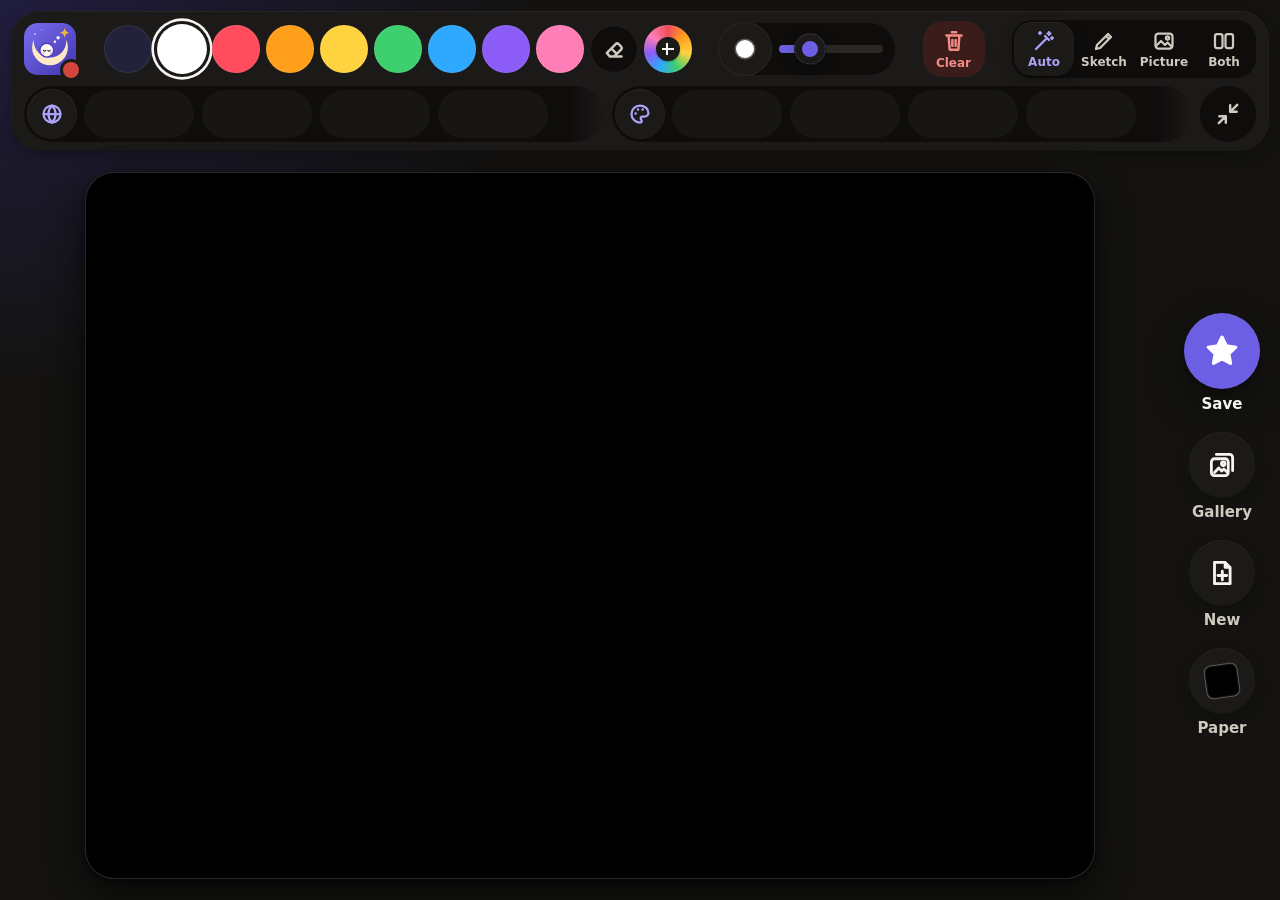
==== static/index.html @ 0daf6a3b "Kid page: tap the Dreamer icon for a PIN pad that opens the parent controls The icon in the toolbar " ====
<!doctype html>
<html lang="en" data-theme="dark">
<head>
  <meta charset="utf-8">
  <meta name="viewport" content="width=device-width, initial-scale=1, maximum-scale=1, user-scalable=no, viewport-fit=cover">
  <meta name="apple-mobile-web-app-capable" content="yes">
  <meta name="mobile-web-app-capable" content="yes">
  <meta name="apple-mobile-web-app-title" content="Dreamer">
  <meta name="apple-mobile-web-app-status-bar-style" content="black-translucent">
  <meta name="format-detection" content="telephone=no">
  <meta name="theme-color" content="#141311">
  <title>Dreamer</title>
  <link rel="icon" type="image/svg+xml" href="/static/favicon.svg">
  <!-- Home-screen icon when saved as a web app (Share > Add to Home Screen); made by
       tools/make_icons.py. iPad uses 152 / 167, iPhone 180. -->
  <link rel="apple-touch-icon" sizes="180x180" href="/static/icon-180.png">
  <link rel="apple-touch-icon" sizes="167x167" href="/static/icon-167.png">
  <link rel="apple-touch-icon" sizes="152x152" href="/static/icon-152.png">
  <link rel="manifest" href="/static/manifest.webmanifest">
  <link rel="stylesheet" href="/static/theme.css">
  <link rel="stylesheet" href="/static/style.css">
</head>
<body>
  <div class="app">
    <header class="toolbar" aria-label="Drawing tools">
      <div class="row tools">
        <button type="button" class="brand" id="parents" aria-label="Dreamer: parent controls" aria-haspopup="dialog">
          <img class="mark" src="/static/favicon.svg" alt="" width="52" height="52">
          <span class="conn" id="conn" data-state="off" role="status" aria-label="Not connected" title="Not connected"></span>
        </button>

        <div class="group swatches" id="swatches" role="radiogroup" aria-label="Colours"></div>

        <div class="group brush">
          <span class="brush-preview" id="brush-preview" aria-hidden="true"><span></span></span>
          <input type="range" id="brush-size" min="4" max="40" step="1" value="12" aria-label="Brush size">
        </div>

        <button type="button" class="tile clear" id="clear" aria-label="Clear the drawing">
          <svg viewBox="0 0 24 24" aria-hidden="true"><path d="M5 7h14M10 4h4M7 7l1 13h8l1-13M10.5 11v5.5M13.5 11v5.5"/></svg>
          <span>Clear</span>
        </button>

        <div class="group modes" id="modes" role="radiogroup" aria-label="What to show">
          <button type="button" class="mode" data-mode="auto" aria-label="Auto">
            <svg viewBox="0 0 24 24" aria-hidden="true"><path d="M4 20 15 9M13 7l4 4M17 3v3M15.5 4.5h3M20 8v2M19 9h2M8 3v2M7 4h2"/></svg>
            <span>Auto</span>
          </button>
          <button type="button" class="mode" data-mode="sketch" aria-label="Sketch">
            <svg viewBox="0 0 24 24" aria-hidden="true"><path d="M4 20l1-4L16 5l3 3L8 19zM14 7l3 3"/></svg>
            <span>Sketch</span>
          </button>
          <button type="button" class="mode" data-mode="picture" aria-label="Picture">
            <svg viewBox="0 0 24 24" aria-hidden="true"><rect x="3.5" y="4.5" width="17" height="15" rx="3"/><path d="M4 17l5-5 4 4 2.5-2.5L20 18"/><circle cx="15.5" cy="9" r="1.6"/></svg>
            <span>Picture</span>
          </button>
          <button type="button" class="mode" data-mode="split" aria-label="Side by side">
            <svg viewBox="0 0 24 24" aria-hidden="true"><rect x="3" y="5" width="7.5" height="14" rx="2"/><rect x="13.5" y="5" width="7.5" height="14" rx="2"/></svg>
            <span>Both</span>
          </button>
        </div>

        <!-- Only shown while the tools are tucked away: brings them all back. -->
        <button type="button" class="tool-toggle" id="expand" aria-label="Show all tools" aria-controls="picks" aria-expanded="false">
          <svg viewBox="0 0 24 24" aria-hidden="true"><path d="M14.5 3.5h6v6M9.5 20.5h-6v-6M20.5 3.5l-6.5 6.5M3.5 20.5l6.5-6.5"/></svg>
        </button>

      </div>

      <div class="row picks" id="picks">
        <div class="pick-row" id="topics" aria-label="Pick a world"></div>
        <div class="pick-row" id="styles" aria-label="Pick a style"></div>
        <!-- Tuck the tools away: only the colours and the brush size stay. -->
        <button type="button" class="tool-toggle" id="minimise" aria-label="Make the drawing bigger" aria-controls="picks" aria-expanded="true">
          <svg viewBox="0 0 24 24" aria-hidden="true"><path d="M4 14h6v6M20 10h-6V4M14 10l6.5-6.5M3.5 20.5L10 14"/></svg>
        </button>
      </div>
    </header>

    <div class="work">
      <main class="stage-wrap" id="stage-wrap">
        <div class="stage mode-auto" id="stage">
          <div class="pane pane-picture"><canvas id="picture" width="640" height="448" aria-label="Your dream picture"></canvas></div>
          <div class="pane pane-sketch"><canvas id="sketch" width="640" height="448" aria-label="Drawing area"></canvas></div>
        </div>
        <div class="hint" id="hint" role="status" aria-live="polite" hidden>
          <span class="hint-text" id="hint-text"></span>
          <button type="button" class="hint-btn" id="hint-btn" hidden></button>
        </div>
      </main>

      <nav class="side" aria-label="My pictures">
        <button type="button" class="side-btn save" id="save" aria-label="Save this picture">
          <span class="disc"><svg viewBox="0 0 24 24" aria-hidden="true"><path d="M12 3.2l2.7 5.5 6 .9-4.35 4.2 1.03 6L12 17l-5.38 2.8 1.03-6L3.3 9.6l6-.9z"/></svg></span>
          <span class="side-label" id="save-label">Save</span>
        </button>
        <button type="button" class="side-btn gallery-btn" id="open-gallery" aria-label="My pictures">
          <span class="disc"><svg viewBox="0 0 24 24" aria-hidden="true"><rect x="3.5" y="7" width="13.5" height="13.5" rx="2.5"/><path d="M7.5 3.5h10.5a2.5 2.5 0 0 1 2.5 2.5v10.5M6 18l3.4-3.6 2.4 2.4 1.7-1.7 2.5 2.6"/><circle cx="13" cy="11" r="1.4"/></svg></span>
          <span class="side-label">Gallery</span>
        </button>
        <button type="button" class="side-btn new" id="new-drawing" aria-label="Start a new drawing">
          <span class="disc"><svg viewBox="0 0 24 24" aria-hidden="true"><path d="M6 3.5h8.5l4 4v13H6zM14.5 3.5v4h4M12.25 10.5v7M8.75 14h7"/></svg></span>
          <span class="side-label">New</span>
        </button>
        <button type="button" class="side-btn paper" id="paper" aria-label="Change the paper colour" aria-haspopup="dialog">
          <span class="disc"><span class="paper-chip" id="paper-chip" aria-hidden="true"></span></span>
          <span class="side-label">Paper</span>
        </button>
      </nav>
    </div>

    <!-- Gallery: a full-screen grid of saved pictures, and a detail view. -->
    <section class="gallery" id="gallery" aria-label="My pictures" hidden>
      <header class="gallery-bar">
        <button type="button" class="btn ghost back" id="gallery-back" aria-label="Back to drawing">
          <svg viewBox="0 0 24 24" aria-hidden="true"><path d="M15 5l-7 7 7 7"/></svg>
          <span>Draw</span>
        </button>
        <h2>My pictures</h2>
        <span class="bar-spacer" aria-hidden="true"></span>
      </header>
      <div class="gallery-scroll" id="gallery-scroll">
        <div class="grid" id="gallery-grid"></div>
        <div class="gallery-empty" id="gallery-empty" hidden>
          <span class="empty-icon" aria-hidden="true"><svg viewBox="0 0 24 24"><rect x="3.5" y="4.5" width="17" height="15" rx="3"/><path d="M4 17l5-5 4 4 2.5-2.5L20 18"/><circle cx="15.5" cy="9" r="1.6"/></svg></span>
          <p>No saved pictures yet.</p>
          <p class="sub">Tap the star to keep a picture here.</p>
        </div>
        <div class="gallery-empty" id="gallery-error" role="status" hidden>
          <span class="empty-icon" aria-hidden="true"><svg viewBox="0 0 24 24"><path d="M3 3l18 18M8.5 16.2a5 5 0 0 1 7 0M5 12.6a10 10 0 0 1 4.2-2.4M19 12.6a10 10 0 0 0-3-2M2 9a15 15 0 0 1 4.3-2.8M22 9A15 15 0 0 0 11 5.1M12 19.5h.01"/></svg></span>
          <p>Can't reach your pictures right now.</p>
          <button type="button" class="btn big" id="gallery-retry">Try again</button>
        </div>
        <button type="button" class="btn more" id="gallery-more" hidden>More pictures</button>
      </div>
      <div class="detail" id="detail" hidden>
        <div class="detail-pics">
          <figure><img id="detail-picture" alt="The picture"><figcaption><svg viewBox="0 0 24 24" aria-hidden="true"><path d="M11 3.5l1.8 4.7 4.7 1.8-4.7 1.8L11 16.5l-1.8-4.7L4.5 10l4.7-1.8zM18 14.5l.9 2.1 2.1.9-2.1.9-.9 2.1-.9-2.1-2.1-.9 2.1-.9z"/></svg>Picture</figcaption></figure>
          <figure><img id="detail-sketch" alt="The drawing"><figcaption><svg viewBox="0 0 24 24" aria-hidden="true"><path d="M4 20l1-4L16 5l3 3L8 19zM14 7l3 3"/></svg>Drawing</figcaption></figure>
        </div>
        <div class="detail-actions">
          <button type="button" class="btn ghost" id="detail-back">
            <svg viewBox="0 0 24 24" aria-hidden="true"><path d="M15 5l-7 7 7 7"/></svg>
            <span>Back</span>
          </button>
          <button type="button" class="btn big" id="detail-continue">
            <svg viewBox="0 0 24 24" aria-hidden="true"><path d="M4 20l1-4L16 5l3 3L8 19zM14 7l3 3"/></svg>
            <span>Keep drawing</span>
          </button>
        </div>
      </div>
    </section>

    <div class="overlay" id="confirm" hidden>
      <div class="card" role="alertdialog" aria-labelledby="confirm-title" aria-describedby="confirm-sub">
        <span class="card-icon" aria-hidden="true"><svg viewBox="0 0 24 24"><circle cx="12" cy="12" r="8.5"/><path d="M9.7 9.6a2.4 2.4 0 0 1 4.6.9c0 1.6-2.3 2-2.3 3.5M12 16.9h.01"/></svg></span>
        <p id="confirm-title">Start a new drawing?</p>
        <p class="sub" id="confirm-sub">This drawing is not saved yet.</p>
        <div class="card-buttons">
          <button type="button" class="btn ghost" id="confirm-no">Keep this one</button>
          <button type="button" class="btn big" id="confirm-yes">Start new</button>
        </div>
      </div>
    </div>

    <!-- Paper colour: picked for a new drawing, or changed any time (strokes stay). -->
    <div class="overlay" id="bg-picker" hidden>
      <div class="card paper-card" role="dialog" aria-modal="true" aria-labelledby="bg-title">
        <button type="button" class="card-close" id="bg-close" aria-label="Close">
          <svg viewBox="0 0 24 24" aria-hidden="true"><path d="M6 6l12 12M18 6L6 18"/></svg>
        </button>
        <p id="bg-title">Pick your paper</p>
        <div class="paper-grid" id="bg-grid" role="radiogroup" aria-labelledby="bg-title"></div>
      </div>
    </div>

    <!-- Parent gate: tapping the Dreamer icon asks for the admin PIN, then opens /admin. -->
    <div class="overlay" id="gate" hidden>
      <div class="card gate-card" role="dialog" aria-modal="true" aria-labelledby="gate-title">
        <button type="button" class="card-close" id="gate-close" aria-label="Close">
          <svg viewBox="0 0 24 24" aria-hidden="true"><path d="M6 6l12 12M18 6L6 18"/></svg>
        </button>
        <span class="card-icon" aria-hidden="true"><svg viewBox="0 0 24 24"><rect x="5" y="10.5" width="14" height="10" rx="2.5"/><path d="M8.5 10.5V8a3.5 3.5 0 0 1 7 0v2.5M12 14.5v2"/></svg></span>
        <p id="gate-title">For grown-ups</p>
        <p class="sub">Enter the PIN to open the parent controls.</p>
        <div class="pin-dots" id="gate-dots" aria-live="polite" aria-label="0 digits entered"></div>
        <p class="pin-msg" id="gate-msg" role="alert"></p>
        <div class="pin-pad" id="gate-pad">
          <button type="button" data-k="1">1</button>
          <button type="button" data-k="2">2</button>
          <button type="button" data-k="3">3</button>
          <button type="button" data-k="4">4</button>
          <button type="button" data-k="5">5</button>
          <button type="button" data-k="6">6</button>
          <button type="button" data-k="7">7</button>
          <button type="button" data-k="8">8</button>
          <button type="button" data-k="9">9</button>
          <button type="button" data-k="back" class="key-soft" aria-label="Delete last digit">
            <svg viewBox="0 0 24 24" aria-hidden="true"><path d="M9 5h11v14H9l-6-7zM12.5 9.5l5 5M17.5 9.5l-5 5"/></svg>
          </button>
          <button type="button" data-k="0">0</button>
          <button type="button" data-k="ok" class="key-go" aria-label="Open parent controls">
            <svg viewBox="0 0 24 24" aria-hidden="true"><path d="M5 12.5l4.5 4.5L19 7.5"/></svg>
          </button>
        </div>
      </div>
    </div>

    <div class="overlay" id="replaced" hidden>
      <div class="card">
        <img src="/static/favicon.svg" alt="" width="88" height="88">
        <p>Someone else is drawing on another screen.</p>
        <button type="button" class="btn big" id="take-over">Draw here</button>
      </div>
    </div>
  </div>

  <script type="module" src="/static/app.js"></script>
</body>
</html>
---- static/theme.css ----
/* Dreamer design tokens, shared by the kid page (index.html) and the admin page
   (admin.html). Documented in docs/design-system.md.

   Three layers:
     1. Primitives  - raw colour ramps. ONLY this file may use hex values.
     2. Semantic    - what a colour is for (--surface, --text, --accent, ...).
                      Pages use these and nothing else. Dark mode swaps this layer.
     3. Scales      - type, spacing, radii, elevation, motion, focus, touch.

   Theme switching: light by default; dark follows prefers-color-scheme unless the page
   pins a theme with <html data-theme="light|dark">. The kid page pins light (the drawing
   paper is white); the admin page follows the phone. */

:root {
  /* ---------- 1. Primitives ---------------------------------------------------- */

  /* Sand: warm neutrals, a little paper-like. */
  --sand-0: #ffffff;
  --sand-25: #fcfbf9;
  --sand-50: #f7f5f2;
  --sand-100: #f0ede8;
  --sand-150: #e9e5df;
  --sand-200: #e2ddd5;
  --sand-300: #cfc9bf;
  --sand-400: #9a9388;
  --sand-500: #736c63;
  --sand-600: #5e5850;
  --sand-700: #46413b;
  --sand-750: #36322e;
  --sand-800: #2a2724;
  --sand-850: #221f1d;
  --sand-900: #1c1a18;
  --sand-950: #141311;
  --sand-1000: #0e0d0c;

  /* Iris: the one accent. A dusky blue-violet, "dreamy" without being candy. */
  --iris-50: #f3f2fe;
  --iris-100: #e8e6fd;
  --iris-200: #d4d0fb;
  --iris-300: #aba3f7;
  --iris-400: #9389f2;
  --iris-500: #6c5fe4;
  --iris-600: #5848d6;
  --iris-700: #4b3bc6;
  --iris-800: #4134ae;
  --iris-900: #2a2550;
  --iris-950: #211d3f;

  /* Moon: the warm cream of the logo's crescent. */
  --moon-100: #fff8ee;
  --moon-300: #fde9c4;

  /* Status ramps. */
  --green-100: #e2f3ea;
  --green-500: #4cbf86;
  --green-600: #1e8556;
  --green-900: #15302a;
  --amber-100: #fcf0d9;
  --amber-400: #f5b53d;
  --amber-500: #edb04a;
  --amber-600: #c27a00;
  --amber-800: #8f5a00;
  --amber-900: #33281a;
  --red-100: #fbe9e7;
  --red-300: #f28b84;
  --red-500: #d2463e;
  --red-600: #cc3a31;
  --red-700: #b3302a;
  --red-900: #3a1d1b;

  /* ---------- 2. Semantic: light (default) -------------------------------------- */

  --bg: var(--sand-50);                 /* page background */
  --surface: var(--sand-0);             /* cards, toolbars, inputs */
  --surface-raised: var(--sand-0);      /* things that float: dialogs, sheets, popovers */
  --surface-sunken: var(--sand-100);    /* wells: tracks, segmented controls, stat tiles */
  --surface-hover: var(--sand-25);
  --surface-pressed: var(--sand-150);
  --surface-inverse: var(--sand-900);   /* toasts / hints */
  --glass: rgb(255 255 255 / 0.84);     /* translucent bars and labels over pictures */
  --scrim: rgb(28 26 24 / 0.38);        /* behind dialogs and sheets */
  --canvas: var(--sand-0);              /* drawing paper and picture frames: always white */

  --text: var(--sand-900);
  --text-muted: var(--sand-600);        /* secondary copy, labels (>= 4.5:1 on --bg) */
  --text-subtle: var(--sand-500);       /* hints and placeholders (>= 4.5:1 on --surface) */
  --text-inverse: var(--sand-50);
  --text-on-accent: var(--sand-0);
  --text-on-danger: var(--sand-0);

  --border: var(--sand-200);            /* dividers, card edges */
  --border-strong: var(--sand-400);     /* input and control outlines (>= 3:1) */

  --accent: var(--iris-600);            /* primary buttons, selection */
  --accent-hover: var(--iris-700);
  --accent-pressed: var(--iris-800);
  --accent-text: var(--iris-700);       /* accent-coloured text and icons on surfaces */
  --accent-soft: var(--iris-50);        /* selected backgrounds, tinted wells */
  --accent-soft-strong: var(--iris-100);
  --focus-color: var(--iris-500);

  --success: var(--green-600);
  --success-soft: var(--green-100);
  --warning: var(--amber-600);
  --warning-text: var(--amber-800);
  --warning-soft: var(--amber-100);
  --danger: var(--red-600);
  --danger-hover: var(--red-700);
  --danger-text: var(--red-700);
  --danger-soft: var(--red-100);
  --celebrate: var(--amber-400);        /* the saved star, sparkles */

  /* Brand (logo colours, for brand moments only). */
  --brand-night: linear-gradient(150deg, var(--iris-500) 0%, var(--iris-800) 100%);
  --brand-moon: var(--moon-300);

  /* Elevation: soft, layered, never an offset "sticker" shadow. */
  --shadow-color: 28 26 24;
  --shadow-1: 0 1px 2px rgb(var(--shadow-color) / 0.06), 0 1px 1px rgb(var(--shadow-color) / 0.04);
  --shadow-2: 0 1px 2px rgb(var(--shadow-color) / 0.05), 0 4px 14px rgb(var(--shadow-color) / 0.07);
  --shadow-3: 0 2px 6px rgb(var(--shadow-color) / 0.06), 0 14px 36px rgb(var(--shadow-color) / 0.12);
  --shadow-4: 0 4px 12px rgb(var(--shadow-color) / 0.08), 0 28px 72px rgb(var(--shadow-color) / 0.20);
  --inner-edge: inset 0 0 0 1px rgb(var(--shadow-color) / 0.10); /* hairline on colour fills */

  /* Fixed content colours (not themed): the rainbow on the "more colours" swatch. */
  --spectrum: conic-gradient(#ef4d5a, #ff9f1c, #ffd23f, #3ecf6e, #2fa8ff, #8b5cf6, #ff7eb6, #ef4d5a);

  /* ---------- 3. Scales --------------------------------------------------------- */

  /* Type: system faces only (offline LAN app, no downloads). */
  --font-sans: system-ui, -apple-system, BlinkMacSystemFont, "SF Pro Text", "SF Pro",
    "Segoe UI Variable Text", "Segoe UI Variable", "Segoe UI", Inter, Roboto,
    "Helvetica Neue", Arial, sans-serif;
  /* Kid page labels: SF Pro Rounded on iPad, otherwise the plain sans. */
  --font-rounded: ui-rounded, "SF Pro Rounded", var(--font-sans);
  --font-mono: ui-monospace, "SF Mono", "Cascadia Mono", Consolas, monospace;

  --text-xs: 12px;     /* captions, badges */
  --text-sm: 13px;     /* helper text, meta */
  --text-md: 15px;     /* secondary body */
  --text-base: 17px;   /* body, buttons, inputs (>= 16px: no iOS focus zoom) */
  --text-lg: 20px;     /* card titles, kid labels */
  --text-xl: 24px;     /* page titles */
  --text-2xl: 30px;    /* hero / PIN digits */

  --leading-tight: 1.2;
  --leading-normal: 1.45;

  --weight-regular: 400;
  --weight-medium: 500;
  --weight-semibold: 600;
  --weight-bold: 700;

  --tracking-tight: -0.01em;
  --tracking-wide: 0.04em;

  /* Spacing: 4px grid. */
  --space-1: 4px;
  --space-2: 8px;
  --space-3: 12px;
  --space-4: 16px;
  --space-5: 20px;
  --space-6: 24px;
  --space-8: 32px;
  --space-10: 40px;
  --space-12: 48px;

  /* Radii. */
  --radius-xs: 6px;
  --radius-sm: 10px;
  --radius-md: 14px;
  --radius-lg: 20px;
  --radius-xl: 28px;
  --radius-pill: 999px;

  /* Motion. */
  --dur-instant: 80ms;
  --dur-fast: 140ms;
  --dur-base: 200ms;
  --dur-slow: 320ms;
  --ease-out: cubic-bezier(0.2, 0.8, 0.2, 1);
  --ease-in-out: cubic-bezier(0.4, 0, 0.2, 1);
  --ease-spring: cubic-bezier(0.34, 1.56, 0.64, 1);   /* playful overshoot, kid page */
  --press-scale: 0.96;

  /* Focus ring: a surface-coloured gap, then the accent ring. Works on any fill. */
  --focus-ring: 0 0 0 2px var(--surface), 0 0 0 4px var(--focus-color);

  /* Icons: 24px viewBox, round caps and joins. */
  --icon-stroke: 2;
  --icon-stroke-bold: 2.25;

  /* Touch targets. */
  --touch-min: 44px;     /* admin page (phone, grown-up fingers) */
  --touch-kid: 48px;     /* any control on the kid page */
  --touch-kid-lg: 56px;  /* main kid tools */

  color-scheme: light;
}

/* ---------- 2b. Semantic: dark --------------------------------------------------
   Keep the two blocks below identical: one follows the OS, one is the explicit pin. */

@media (prefers-color-scheme: dark) {
  :root:not([data-theme="light"]) {
    --bg: var(--sand-950);
    --surface: var(--sand-900);
    --surface-raised: var(--sand-850);
    --surface-sunken: var(--sand-1000);
    --surface-hover: var(--sand-850);
    --surface-pressed: var(--sand-800);
    --surface-inverse: var(--sand-50);
    --glass: rgb(28 26 24 / 0.80);
    --scrim: rgb(0 0 0 / 0.58);

    --text: var(--sand-50);
    --text-muted: var(--sand-300);
    --text-subtle: var(--sand-400);
    --text-inverse: var(--sand-900);

    --border: var(--sand-800);
    --border-strong: var(--sand-600);

    --accent: var(--iris-500);
    --accent-hover: var(--iris-600);
    --accent-pressed: var(--iris-700);
    --accent-text: var(--iris-300);
    --accent-soft: var(--iris-950);
    --accent-soft-strong: var(--iris-900);
    --focus-color: var(--iris-400);

    --success: var(--green-500);
    --success-soft: var(--green-900);
    --warning: var(--amber-500);
    --warning-text: var(--amber-500);
    --warning-soft: var(--amber-900);
    --danger: var(--red-500);
    --danger-hover: var(--red-600);
    --danger-text: var(--red-300);
    --danger-soft: var(--red-900);

    --shadow-color: 0 0 0;
    --shadow-1: 0 1px 2px rgb(0 0 0 / 0.30);
    --shadow-2: 0 1px 2px rgb(0 0 0 / 0.30), 0 6px 16px rgb(0 0 0 / 0.28);
    --shadow-3: 0 2px 6px rgb(0 0 0 / 0.32), 0 16px 40px rgb(0 0 0 / 0.40);
    --shadow-4: 0 4px 12px rgb(0 0 0 / 0.36), 0 28px 72px rgb(0 0 0 / 0.55);
    --inner-edge: inset 0 0 0 1px rgb(255 255 255 / 0.08);

    color-scheme: dark;
  }
}

:root[data-theme="dark"] {
  --bg: var(--sand-950);
  --surface: var(--sand-900);
  --surface-raised: var(--sand-850);
  --surface-sunken: var(--sand-1000);
  --surface-hover: var(--sand-850);
  --surface-pressed: var(--sand-800);
  --surface-inverse: var(--sand-50);
  --glass: rgb(28 26 24 / 0.80);
  --scrim: rgb(0 0 0 / 0.58);

  --text: var(--sand-50);
  --text-muted: var(--sand-300);
  --text-subtle: var(--sand-400);
  --text-inverse: var(--sand-900);

  --border: var(--sand-800);
  --border-strong: var(--sand-600);

  --accent: var(--iris-500);
  --accent-hover: var(--iris-600);
  --accent-pressed: var(--iris-700);
  --accent-text: var(--iris-300);
  --accent-soft: var(--iris-950);
  --accent-soft-strong: var(--iris-900);
  --focus-color: var(--iris-400);

  --success: var(--green-500);
  --success-soft: var(--green-900);
  --warning: var(--amber-500);
  --warning-text: var(--amber-500);
  --warning-soft: var(--amber-900);
  --danger: var(--red-500);
  --danger-hover: var(--red-600);
  --danger-text: var(--red-300);
  --danger-soft: var(--red-900);

  --shadow-color: 0 0 0;
  --shadow-1: 0 1px 2px rgb(0 0 0 / 0.30);
  --shadow-2: 0 1px 2px rgb(0 0 0 / 0.30), 0 6px 16px rgb(0 0 0 / 0.28);
  --shadow-3: 0 2px 6px rgb(0 0 0 / 0.32), 0 16px 40px rgb(0 0 0 / 0.40);
  --shadow-4: 0 4px 12px rgb(0 0 0 / 0.36), 0 28px 72px rgb(0 0 0 / 0.55);
  --inner-edge: inset 0 0 0 1px rgb(255 255 255 / 0.08);

  color-scheme: dark;
}

/* Reduced motion: collapse durations (pages also switch animations off). */
@media (prefers-reduced-motion: reduce) {
  :root {
    --dur-instant: 1ms;
    --dur-fast: 1ms;
    --dur-base: 1ms;
    --dur-slow: 1ms;
    --press-scale: 1;
  }
}
---- static/style.css ----
/* Dreamer kid page. Every colour, size and curve comes from theme.css tokens
   (see docs/design-system.md). No raw colours here. */

*, *::before, *::after { box-sizing: border-box; }

html, body {
  margin: 0;
  height: 100%;
  overflow: hidden;
  overscroll-behavior: none;
}

body {
  font-family: var(--font-rounded);
  font-weight: var(--weight-medium);
  color: var(--text);
  background:
    radial-gradient(70vmax 50vmax at 0% 0%, var(--accent-soft) 0%, transparent 60%),
    var(--bg);
  -webkit-user-select: none;
  user-select: none;
  -webkit-touch-callout: none;
  -webkit-tap-highlight-color: transparent;
  -webkit-text-size-adjust: 100%;
  -webkit-font-smoothing: antialiased;
  touch-action: manipulation; /* no double-tap zoom */
}

button, input, label { font: inherit; color: inherit; touch-action: manipulation; }
button { cursor: pointer; }
button:focus-visible, input:focus-visible, label:focus-within { outline: none; box-shadow: var(--focus-ring); }

svg { display: block; }

/* One icon style everywhere: 24px viewBox, round line art. */
.btn svg, .tile svg, .mode svg, .side-btn svg, .row-icon svg, .swatch.eraser svg,
.empty-icon svg, .card-icon svg, .detail-pics figcaption svg, .tool-toggle svg, .card-close svg {
  fill: none;
  stroke: currentColor;
  stroke-width: var(--icon-stroke-bold);
  stroke-linecap: round;
  stroke-linejoin: round;
}

.app {
  position: fixed;
  inset: 0;
  display: flex;
  flex-direction: column;
  padding: env(safe-area-inset-top) env(safe-area-inset-right) env(safe-area-inset-bottom) env(safe-area-inset-left);
}

/* ---------- Toolbar ---------- */

.toolbar {
  flex: none;
  margin: var(--space-3) var(--space-3) 0;
  padding: var(--space-2) var(--space-3);
  background: var(--surface);
  border-radius: var(--radius-xl);
  box-shadow: var(--shadow-2), 0 0 0 1px var(--border);
  display: flex;
  flex-direction: column;
  gap: var(--space-2);
}

.row.tools {
  display: flex;
  align-items: center;
  justify-content: space-between;
  gap: var(--space-2);
  flex-wrap: wrap;
}

.brand {
  position: relative;
  flex: none;
  width: 52px;
  height: 52px;
}
.mark {
  width: 52px;
  height: 52px;
  pointer-events: none;
  border-radius: var(--radius-md);
}

.group { display: flex; align-items: center; }

/* Colour swatches: plain discs, the chosen one gets a ring. */
.swatches { gap: 6px; flex-wrap: nowrap; }

.swatch {
  position: relative;
  width: var(--touch-kid);
  height: var(--touch-kid);
  flex: none;
  padding: 0;
  border: 0;
  border-radius: 50%;
  background: var(--c);
  box-shadow: var(--inner-edge);
  transition: transform var(--dur-fast) var(--ease-spring), box-shadow var(--dur-fast) var(--ease-out);
}
.swatch.light { box-shadow: inset 0 0 0 1.5px var(--border-strong); }
.swatch:active { transform: scale(0.9); }
.swatch.active {
  transform: scale(1.04);
  box-shadow: var(--inner-edge), 0 0 0 3px var(--surface), 0 0 0 5.5px var(--text);
}
.swatch:focus-visible { box-shadow: var(--inner-edge), var(--focus-ring); }
.swatch.active:focus-visible { box-shadow: var(--inner-edge), 0 0 0 3px var(--surface), 0 0 0 5.5px var(--focus-color); }

.swatch.eraser {
  background: var(--surface-sunken);
  color: var(--text-muted);
  display: grid;
  place-items: center;
}
.swatch.eraser svg { width: 26px; height: 26px; }
.swatch.eraser.active { color: var(--text); background: var(--surface); }

.swatch.more {
  display: grid;
  place-items: center;
  background: var(--spectrum);
  overflow: hidden;
  cursor: pointer;
}
.swatch.more .chip {
  width: 24px;
  height: 24px;
  border-radius: 50%;
  background: var(--surface);
  box-shadow: var(--shadow-1);
  display: grid;
  place-items: center;
}
/* A drawn "+" (two bars), so it needs no glyph from the font. */
.swatch.more .chip::before {
  content: "";
  width: 12px;
  height: 12px;
  background:
    linear-gradient(var(--text), var(--text)) center / 12px 2.25px no-repeat,
    linear-gradient(var(--text), var(--text)) center / 2.25px 12px no-repeat;
  border-radius: 1px;
}
.swatch.more.chosen .chip { background: var(--c); box-shadow: 0 0 0 2px var(--surface); }
.swatch.more.chosen .chip::before { display: none; }
/* The real picker sits invisibly on top so a tap opens the native colour sheet. */
.swatch.more input {
  position: absolute;
  inset: 0;
  width: 100%;
  height: 100%;
  opacity: 0;
  border: 0;
  padding: 0;
  cursor: pointer;
}

/* Brush size */
.brush {
  gap: var(--space-2);
  padding: 0 var(--space-3) 0 0;
  height: 52px;
  border-radius: var(--radius-pill);
  background: var(--surface-sunken);
}
.brush-preview {
  width: 52px;
  height: 52px;
  flex: none;
  border-radius: 50%;
  background: var(--surface);
  box-shadow: 0 0 0 1px var(--border);
  display: grid;
  place-items: center;
}
.brush-preview span {
  border-radius: 50%;
  transition: width var(--dur-instant), height var(--dur-instant), background-color var(--dur-fast);
}
.brush-preview span.light { box-shadow: 0 0 0 1.5px var(--border-strong); }

/* Slider (shared look with the admin page). */
input[type="range"] {
  -webkit-appearance: none;
  appearance: none;
  width: 104px;
  height: var(--touch-kid);
  margin: 0;
  background: transparent;
  --fill: 30%;
}
input[type="range"]::-webkit-slider-runnable-track {
  height: 8px;
  border-radius: var(--radius-pill);
  background: linear-gradient(90deg, var(--accent) 0 var(--fill), var(--border) var(--fill) 100%);
}
input[type="range"]::-webkit-slider-thumb {
  -webkit-appearance: none;
  width: 30px;
  height: 30px;
  margin-top: -11px;
  border-radius: 50%;
  background: var(--surface);
  border: 0;
  box-shadow: var(--shadow-2), 0 0 0 1px var(--border), inset 0 0 0 7px var(--surface), inset 0 0 0 30px var(--accent);
}
input[type="range"]::-moz-range-track { height: 8px; border-radius: var(--radius-pill); background: var(--border); }
input[type="range"]::-moz-range-progress { height: 8px; border-radius: var(--radius-pill); background: var(--accent); }
input[type="range"]::-moz-range-thumb {
  width: 28px; height: 28px; border-radius: 50%; border: 6px solid var(--surface);
  background: var(--accent); box-shadow: var(--shadow-2), 0 0 0 1px var(--border);
}
input[type="range"]:focus-visible { box-shadow: none; }
input[type="range"]:focus-visible::-webkit-slider-thumb { box-shadow: var(--focus-ring), inset 0 0 0 7px var(--surface), inset 0 0 0 30px var(--accent); }

/* Buttons: primary (.btn.big), secondary (.btn.ghost, .btn.more). */
.btn {
  display: inline-flex;
  align-items: center;
  justify-content: center;
  gap: var(--space-2);
  height: var(--touch-kid-lg);
  min-width: var(--touch-kid-lg);
  padding: 0 var(--space-5);
  border: 0;
  border-radius: var(--radius-pill);
  font-weight: var(--weight-semibold);
  font-size: var(--text-base);
  letter-spacing: var(--tracking-tight);
  transition: transform var(--dur-fast) var(--ease-out), background-color var(--dur-fast), box-shadow var(--dur-fast);
}
.btn:active { transform: scale(var(--press-scale)); }
.btn svg { width: 24px; height: 24px; }

.btn.big {
  height: 60px;
  padding: 0 var(--space-6);
  font-size: var(--text-lg);
  background: var(--accent);
  color: var(--text-on-accent);
  box-shadow: var(--shadow-2);
}
.btn.big:active { background: var(--accent-pressed); }

.btn.ghost {
  background: var(--surface);
  color: var(--text);
  box-shadow: 0 0 0 1px var(--border), var(--shadow-1);
}
.btn.ghost:active { background: var(--surface-pressed); }

/* Icon-over-label tile (Clear). */
.tile {
  width: 62px;
  height: var(--touch-kid-lg);
  flex: none;
  padding: 0;
  border: 0;
  border-radius: var(--radius-lg);
  display: flex;
  flex-direction: column;
  align-items: center;
  justify-content: center;
  gap: 2px;
  font-size: var(--text-xs);
  font-weight: var(--weight-semibold);
  transition: transform var(--dur-fast) var(--ease-out), background-color var(--dur-fast);
}
.tile:active { transform: scale(var(--press-scale)); }
.tile svg { width: 26px; height: 26px; }
.tile.clear {
  background: var(--danger-soft);
  color: var(--danger-text);
}
.tile.clear:active { background: var(--danger); color: var(--text-on-danger); }
.tile.clear.poof { animation: poof var(--dur-slow) var(--ease-spring); }
@keyframes poof {
  30% { transform: scale(0.9) rotate(-6deg); }
  65% { transform: scale(1.06) rotate(3deg); }
}

/* View-mode segmented control */
.modes {
  gap: 2px;
  padding: 3px;
  border-radius: var(--radius-lg);
  background: var(--surface-sunken);
}
.mode {
  width: 58px;
  height: 52px;
  padding: 0;
  border: 0;
  border-radius: 17px;
  background: transparent;
  color: var(--text-muted);
  display: flex;
  flex-direction: column;
  align-items: center;
  justify-content: center;
  gap: 2px;
  font-size: var(--text-xs);
  font-weight: var(--weight-semibold);
  transition: background-color var(--dur-fast), color var(--dur-fast), box-shadow var(--dur-fast);
}
.mode svg { width: 24px; height: 24px; }
.mode.active {
  background: var(--surface);
  color: var(--accent-text);
  box-shadow: var(--shadow-2), 0 0 0 1px var(--border);
}

/* Connection status dot: a badge on the logo mark. */
.conn {
  position: absolute;
  right: -3px;
  bottom: -3px;
  width: 16px;
  height: 16px;
  border-radius: 50%;
  background: var(--danger);
  box-shadow: 0 0 0 3px var(--surface);
}
.conn[data-state="ready"] { background: var(--success); }
.conn[data-state="connecting"],
.conn[data-state="busy"],
.conn[data-state="error"] { background: var(--warning); animation: pulse 1.4s var(--ease-in-out) infinite; }
.conn[data-state="replaced"] { background: var(--border-strong); }
@keyframes pulse { 50% { opacity: 0.4; } }

/* Topic / style rows: chips in a sunken well. */
.row.picks {
  display: grid;
  grid-template-columns: 1fr 1fr auto;
  align-items: center;
  gap: var(--space-2);
}

/* Minimise / expand: a round neutral button. */
.tool-toggle {
  flex: none;
  width: var(--touch-kid-lg);
  height: var(--touch-kid-lg);
  padding: 0;
  border: 0;
  border-radius: 50%;
  display: grid;
  place-items: center;
  background: var(--surface-sunken);
  color: var(--text-muted);
  transition: transform var(--dur-fast) var(--ease-spring), background-color var(--dur-fast);
}
.tool-toggle:active { transform: scale(0.92); background: var(--surface-pressed); }
.tool-toggle svg { width: 26px; height: 26px; }
#expand { display: none; }

.pick-row {
  display: flex;
  align-items: center;
  gap: var(--space-2);
  min-width: 0;
  padding: 4px;
  border-radius: var(--radius-pill);
  background: var(--surface-sunken);
  overflow-x: auto;
  overflow-y: hidden;
  -webkit-overflow-scrolling: touch;
  scrollbar-width: none;
  touch-action: pan-x;
  scroll-padding: 0 12px 0 60px;
  /* Fade the far end so it is obvious the row scrolls (mask: only alpha matters). */
  -webkit-mask-image: linear-gradient(90deg, black calc(100% - 36px), transparent);
  mask-image: linear-gradient(90deg, black calc(100% - 36px), transparent);
}
.pick-row::after { content: ""; flex: none; width: 24px; height: 1px; } /* room past the fade */
.pick-row::-webkit-scrollbar { display: none; }

.row-icon {
  position: sticky;
  left: 0;
  z-index: 1;
  flex: none;
  width: var(--touch-kid);
  height: var(--touch-kid);
  border-radius: 50%;
  display: grid;
  place-items: center;
  color: var(--accent-text);
  background: var(--surface);
  box-shadow: var(--shadow-1), 0 0 0 1px var(--border);
}
.row-icon svg { width: 24px; height: 24px; }
.row-icon svg .dot { fill: currentColor; stroke: none; }

.pick {
  flex: none;
  display: inline-flex;
  align-items: center;
  gap: var(--space-2);
  height: var(--touch-kid);
  padding: 0 var(--space-4) 0 var(--space-2);
  border: 0;
  border-radius: var(--radius-pill);
  background: var(--surface);
  color: var(--text);
  box-shadow: var(--shadow-1), 0 0 0 1px var(--border);
  font-size: var(--text-base);
  font-weight: var(--weight-semibold);
  letter-spacing: var(--tracking-tight);
  white-space: nowrap;
  transition: transform var(--dur-fast) var(--ease-spring), background-color var(--dur-fast), color var(--dur-fast), box-shadow var(--dur-fast);
}
.pick:active { transform: scale(var(--press-scale)); }
.pick .emoji { font-size: 26px; line-height: 1; }
.pick.active {
  background: var(--accent);
  color: var(--text-on-accent);
  box-shadow: var(--shadow-2);
}
.pick.active:focus-visible { box-shadow: var(--focus-ring); }

.pick.placeholder {
  width: 110px;
  box-shadow: none;
  background: var(--surface);
  opacity: 0.7;
  animation: shimmer 1.4s var(--ease-in-out) infinite;
}
@keyframes shimmer { 50% { opacity: 0.3; } }

/* ---------- Stage ---------- */

/* The stage plus the Save / Gallery / New rail: a column on the right in landscape,
   a row under the picture in portrait. */
.work {
  flex: 1;
  min-height: 0;
  display: flex;
}

.stage-wrap {
  --gap: 16px; /* keep in sync with GAP in view.js */
  position: relative;
  flex: 1;
  min-width: 0;
  min-height: 0;
  margin: var(--space-4) var(--space-4) var(--space-4);
  display: flex;
  align-items: center;
  justify-content: center;
}

/* --pw / --ph: one pane at the drawing's own aspect, fitted by view.js. --drawing-bg is
   the drawing's paper colour (child content, set by view.js), behind the stroke layer. */
.stage {
  --pw: 400px;
  --ph: 280px;
  position: relative;
  width: var(--pw);
  height: var(--ph);
  flex: none;
}

.pane {
  position: absolute;
  inset: 0;
  border-radius: var(--radius-xl);
  overflow: hidden;
  background: var(--drawing-bg, var(--canvas));
  box-shadow: 0 0 0 1px var(--border), var(--shadow-3);
}
.pane canvas {
  display: block;
  width: 100%;
  height: 100%;
}
.pane-sketch { z-index: 2; transition: opacity var(--dur-base) var(--ease-out); }
.pane-sketch canvas { touch-action: none; cursor: crosshair; }
.pane-picture { z-index: 1; }

/* Auto: sketch on top until the final picture arrives, then cross-fade. */
.mode-auto.show-picture .pane-sketch { opacity: 0; }
.stage.no-fade .pane-sketch { transition: none; }

/* Sketch only. */
.mode-sketch .pane-picture { visibility: hidden; }

/* Picture only: the invisible sketch canvas still takes the strokes. */
.mode-picture .pane-sketch { opacity: 0; box-shadow: none; }

/* Split: side by side, or stacked (.split-stacked) when that gives bigger panes. */
.mode-split {
  width: calc(var(--pw) * 2 + var(--gap));
  display: grid;
  grid-template-columns: var(--pw) var(--pw);
  gap: var(--gap);
}
.mode-split.split-stacked {
  width: var(--pw);
  height: calc(var(--ph) * 2 + var(--gap));
  grid-template-columns: var(--pw);
  grid-template-rows: var(--ph) var(--ph);
}
.mode-split .pane { position: relative; inset: auto; width: var(--pw); height: var(--ph); }
.mode-split .pane-sketch { order: 0; }
.mode-split .pane-picture { order: 1; }
/* Corner badge: a pencil on the drawing, a sparkle on the picture (masked line icons). */
.mode-split .pane::before {
  content: "";
  position: absolute;
  z-index: 1;
  top: 12px;
  left: 12px;
  width: 40px;
  height: 40px;
  border-radius: 50%;
  background: var(--glass);
  box-shadow: var(--shadow-1), 0 0 0 1px var(--border);
  pointer-events: none;
}
.mode-split .pane::after {
  content: "";
  position: absolute;
  z-index: 1;
  top: 22px;
  left: 22px;
  width: 20px;
  height: 20px;
  background: var(--text);
  -webkit-mask: var(--badge-icon) center / contain no-repeat;
  mask: var(--badge-icon) center / contain no-repeat;
  pointer-events: none;
}
.mode-split .pane-sketch {
  --badge-icon: url("data:image/svg+xml,%3Csvg xmlns='http://www.w3.org/2000/svg' viewBox='0 0 24 24' fill='none' stroke='black' stroke-width='2.25' stroke-linecap='round' stroke-linejoin='round'%3E%3Cpath d='M4 20l1-4L16 5l3 3L8 19zM14 7l3 3'/%3E%3C/svg%3E");
}
.mode-split .pane-picture {
  --badge-icon: url("data:image/svg+xml,%3Csvg xmlns='http://www.w3.org/2000/svg' viewBox='0 0 24 24' fill='none' stroke='black' stroke-width='2.25' stroke-linecap='round' stroke-linejoin='round'%3E%3Cpath d='M11 3.5l1.8 4.7 4.7 1.8-4.7 1.8L11 16.5l-1.8-4.7L4.5 10l4.7-1.8zM18 14.5l.9 2.1 2.1.9-2.1.9-.9 2.1-.9-2.1-2.1-.9 2.1-.9z'/%3E%3C/svg%3E");
}
.mode-split .pane-picture::after { background: var(--accent-text); }

@media (orientation: portrait) {
  .work { flex-direction: column; }
  .stage-wrap { margin: var(--space-3) var(--space-4) 6px; }
  .row.tools { justify-content: flex-start; column-gap: var(--space-3); }
  .swatches { flex: 1; justify-content: space-between; padding: 0 4px; }
  .brush { flex: 1; max-width: 340px; }
  .brush input[type="range"] { flex: 1; width: auto; min-width: 90px; }
  .modes { margin-left: auto; }
  .row.picks { grid-template-columns: 1fr auto; }
  .row.picks #minimise { grid-column: 2; grid-row: 1 / span 2; }
}

/* Landscape iPads up to ~1180 px wide (iPad mini, 10.2", Air at 1024-1180): the tools row
   needs ~1090 px at full size and would wrap, stealing ~64 px of canvas. Tighten spacing
   (touch targets stay >= 48 px) so it fits on one row from 1024 px up. */
@media (orientation: landscape) and (max-width: 1180px) and (min-width: 701px) {
  .toolbar { margin: var(--space-2) var(--space-2) 0; padding: 6px var(--space-2); gap: 6px; }
  .row.tools { gap: 6px; }
  .brand, .mark { width: 48px; height: 48px; }
  .swatches { gap: 3px; }
  .brush { gap: 6px; padding-right: 10px; height: 48px; }
  .brush-preview { width: 48px; height: 48px; }
  .brush input[type="range"] { width: 72px; }
  .tile { width: 56px; height: 52px; }
  .modes { padding: 3px; gap: 2px; }
  .mode { width: 49px; height: 48px; font-size: 11px; border-radius: 15px; }
  .stage-wrap { margin: 10px var(--space-3) var(--space-3); }
  .side { padding-right: var(--space-2); }
}

/* 9.7" iPads (1024 px landscape): a little tighter still so the tools stay on one row. */
@media (orientation: landscape) and (max-width: 1060px) and (min-width: 701px) {
  .toolbar { padding: 6px; }
  .row.tools { gap: 4px; }
  .swatches { gap: 2px; }
  .brush input[type="range"] { width: 56px; }
  .mode { width: var(--touch-kid); }
}

/* Narrow screens (phones, split-view iPad): tighter toolbar. */
@media (max-width: 700px) {
  .mode span, .tile span { display: none; }
  .mode { width: 50px; }
  input[type="range"] { width: 90px; }
}

/* ---------- Save / Gallery / New rail ---------- */

.side {
  flex: none;
  display: flex;
  flex-direction: column;
  align-items: center;
  justify-content: center;
  gap: var(--space-5);
  padding: 0 var(--space-4) 0 0;
}

.side-btn {
  width: 84px;
  padding: 0;
  border: 0;
  background: transparent;
  display: flex;
  flex-direction: column;
  align-items: center;
  gap: 6px;
  font-size: var(--text-md);
  font-weight: var(--weight-semibold);
  color: var(--text-muted);
  border-radius: var(--radius-lg);
}
.side-btn .disc {
  width: 64px;
  height: 64px;
  border-radius: 50%;
  display: grid;
  place-items: center;
  color: var(--text);
  background: var(--surface);
  box-shadow: var(--shadow-2), 0 0 0 1px var(--border);
  transition: transform var(--dur-fast) var(--ease-spring), background-color var(--dur-fast);
}
.side-btn:active .disc { transform: scale(0.92); background: var(--surface-pressed); }
.side-btn svg { width: 30px; height: 30px; }

/* Save is the hero action: the only filled accent disc on the page. */
.side-btn.save { color: var(--text); }
.side-btn.save .disc {
  width: 76px;
  height: 76px;
  background: var(--accent);
  color: var(--text-on-accent);
  box-shadow: var(--shadow-3);
}
.side-btn.save:active .disc { background: var(--accent-pressed); }
.side-btn.save svg { width: 38px; height: 38px; fill: currentColor; stroke-width: var(--icon-stroke); }

.side-btn.save.busy .disc { animation: wiggle 600ms var(--ease-in-out) infinite; }
.side-btn.save.saved .disc { animation: pop 520ms var(--ease-spring); }
.side-btn.save.saved svg { fill: var(--celebrate); stroke: var(--celebrate); }
.side-btn.gallery-btn.gulp .disc { animation: gulp 480ms var(--ease-spring); }
@keyframes wiggle { 25% { transform: rotate(-7deg); } 75% { transform: rotate(7deg); } }
@keyframes pop {
  0% { transform: scale(1); }
  35% { transform: scale(1.2) rotate(-10deg); }
  70% { transform: scale(0.95) rotate(5deg); }
  100% { transform: scale(1); }
}
@keyframes gulp {
  0% { transform: scale(1); }
  30% { transform: scale(1.18, 0.88); }
  60% { transform: scale(0.94, 1.08); }
  100% { transform: scale(1); }
}

/* Portrait: the rail becomes a row of pill buttons under the picture (label beside the
   icon keeps the row short, so the picture stays as big as possible). */
@media (orientation: portrait) {
  .side { flex-direction: row; gap: var(--space-3); padding: 0 var(--space-4) var(--space-3); }
  .side-btn {
    width: auto;
    flex-direction: row;
    gap: 10px;
    padding: 4px var(--space-5) 4px 4px;
    border-radius: var(--radius-pill);
    background: var(--surface);
    color: var(--text);
    box-shadow: var(--shadow-2), 0 0 0 1px var(--border);
    font-size: var(--text-base);
  }
  .side-btn .disc, .side-btn.save .disc { width: 56px; height: 56px; box-shadow: none; background: var(--surface-sunken); }
  .side-btn.save .disc { background: var(--accent); }
  .side-btn svg { width: 28px; height: 28px; }
  .side-btn.save svg { width: 32px; height: 32px; }
}

/* Phones in portrait (a parent trying the page first): every tool must stay on screen.
   The swatches wrap instead of running off the edge, the topic/style rows sit side by
   side, and the Save / Gallery / New pills shrink to fit the width. */
@media (orientation: portrait) and (max-width: 700px) {
  .toolbar { margin: var(--space-2) var(--space-2) 0; padding: 6px var(--space-2); gap: 6px; border-radius: var(--radius-lg); }
  .row.tools { column-gap: var(--space-2); row-gap: 6px; }
  .brand, .mark { width: 44px; height: 44px; }
  .swatches { flex: 1 1 calc(100% - 52px); min-width: 0; flex-wrap: wrap; justify-content: flex-start; gap: 6px 5px; padding: 0; }
  .swatch { width: 40px; height: 40px; }
  .swatch.eraser svg { width: 22px; height: 22px; }
  .swatch.more .chip { width: 20px; height: 20px; }
  .brush { flex: 1 1 110px; max-width: none; min-width: 0; height: 48px; padding-right: var(--space-2); }
  .brush-preview { width: 48px; height: 48px; }
  .brush input[type="range"] { min-width: 0; }
  .tile { width: 52px; height: 48px; }
  .modes { margin-left: 0; }
  .mode { width: 46px; height: 46px; border-radius: 14px; }
  .row.picks { grid-template-columns: 1fr 1fr auto; gap: 6px; }
  .row.picks #minimise { grid-row: auto; grid-column: auto; width: var(--touch-kid); height: var(--touch-kid); }
  .pick { height: 42px; font-size: var(--text-md); padding: 0 var(--space-3) 0 6px; }
  .pick .emoji { font-size: 22px; }
  .row-icon { width: 42px; height: 42px; }
  .row-icon svg { width: 20px; height: 20px; }
  .pick-row { padding: 3px; gap: 6px; scroll-padding: 0 12px 0 50px; }
  .stage-wrap { margin: var(--space-2) var(--space-2) 6px; }
  .side { gap: var(--space-2); padding: 0 var(--space-2) 10px; justify-content: center; }
  .side-btn { gap: 6px; padding: 3px var(--space-3) 3px 3px; font-size: var(--text-md); }
  .side-btn .disc, .side-btn.save .disc { width: 48px; height: 48px; }
  .side-btn svg { width: 24px; height: 24px; }
  .side-btn.save svg { width: 28px; height: 28px; }
}
/* Phones: four pills don't fit, so they become plain round buttons (they keep their
   aria-label). */
@media (orientation: portrait) and (max-width: 480px) {
  .side { gap: 28px; }
  .side-btn { padding: 0; background: transparent; box-shadow: none; }
  .side-btn .disc { background: var(--surface); box-shadow: var(--shadow-2), 0 0 0 1px var(--border); }
  .side-btn.save .disc { background: var(--accent); }
  .side-label { display: none; }
}

/* Short landscape screens (phones on their side): one slim toolbar, a slim rail without
   labels, so the drawing area keeps most of the height. */
@media (orientation: landscape) and (max-height: 500px) {
  .toolbar { margin: 6px var(--space-2) 0; padding: 5px var(--space-2); gap: 5px; border-radius: var(--radius-lg); }
  .row.tools { gap: 5px; }
  .brand, .mark { width: 38px; height: 38px; }
  .mark { border-radius: var(--radius-sm); }
  .conn { width: 12px; height: 12px; }
  .swatches { gap: 3px; }
  .swatch { width: 36px; height: 36px; }
  .swatch.eraser svg { width: 20px; height: 20px; }
  .swatch.more .chip { width: 18px; height: 18px; }
  .swatch.more .chip::before { transform: scale(0.8); }
  .brush { height: 40px; gap: 4px; padding-right: var(--space-2); }
  .brush-preview { width: 40px; height: 40px; }
  .brush input[type="range"] { width: 64px; height: 40px; }
  .tile { width: 44px; height: 40px; border-radius: var(--radius-md); }
  .tile span, .mode span { display: none; }
  .modes { padding: 2px; border-radius: var(--radius-md); }
  .mode { width: 40px; height: 38px; border-radius: 12px; }
  .pick { height: 36px; font-size: var(--text-md); padding: 0 var(--space-3) 0 6px; }
  .pick .emoji { font-size: 20px; }
  .row-icon { width: 36px; height: 36px; }
  .row-icon svg { width: 18px; height: 18px; }
  .pick-row { padding: 3px; gap: 6px; scroll-padding: 0 12px 0 46px; }
  .stage-wrap { margin: 6px var(--space-2) var(--space-2); }
  .side { gap: var(--space-3); padding-right: var(--space-2); }
  .side-btn { width: 56px; }
  .side-label { display: none; }
  .tool-toggle { width: 40px; height: 40px; }
  .tool-toggle svg { width: 22px; height: 22px; }
  .side-btn .disc, .side-btn.save .disc { width: 50px; height: 50px; }
  .side-btn svg { width: 24px; height: 24px; }
  .side-btn.save svg { width: 28px; height: 28px; }
}

/* Paper: the disc shows the drawing's paper colour as a little sheet (child content in
   --c, set by toolbar.js). It wiggles after the first load so it is easy to find. */
.paper-chip {
  width: 32px;
  height: 32px;
  border-radius: var(--radius-xs);
  background: var(--c, var(--canvas));
  box-shadow: var(--inner-edge), 0 0 0 1px var(--border-strong);
  transform: rotate(-8deg);
}
.side-btn.paper.nudge .disc {
  animation: nudge 1.2s var(--ease-in-out) 4;
  box-shadow: var(--shadow-2), 0 0 0 3px var(--accent);
}
@keyframes nudge {
  20% { transform: rotate(-9deg) scale(1.08); }
  40% { transform: rotate(7deg) scale(1.08); }
  60% { transform: rotate(0) scale(1); }
}
@media (orientation: portrait) and (max-width: 700px) {
  .paper-chip { width: 26px; height: 26px; }
}

/* ---------- Minimised: only the colours and the brush size, in one floating pill ---------- */

.app.minimised .toolbar {
  align-self: center;
  max-width: calc(100% - 2 * var(--space-2));
  margin: var(--space-2) auto 0;
  padding: 4px var(--space-2);
  border-radius: var(--radius-pill);
}
.app.minimised .row.tools { flex-wrap: nowrap; justify-content: center; gap: var(--space-2); }
.app.minimised .brand,
.app.minimised .tile.clear,
.app.minimised .modes,
.app.minimised .row.picks,
.app.minimised .side { display: none; }
.app.minimised #expand { display: grid; }
.app.minimised .swatches { flex: 0 1 auto; justify-content: flex-start; }
.app.minimised .brush { flex: 0 1 auto; }
.app.minimised .stage-wrap { margin: var(--space-2); }
@media (orientation: portrait) {
  .app.minimised .brush input[type="range"] { flex: 0 1 auto; width: 104px; }
}
@media (orientation: portrait) and (max-width: 700px) {
  .app.minimised .row.tools { flex-wrap: wrap; }
  .app.minimised .swatches { flex: 1 1 calc(100% - 60px); }
  .app.minimised .brush { flex: 1 1 auto; }
  .app.minimised .toolbar { border-radius: var(--radius-lg); }
  .app.minimised #expand { width: var(--touch-kid); height: var(--touch-kid); }
}

/* The saved picture flying into the Gallery button, and the star burst. */
.fly {
  position: fixed;
  z-index: 30;
  border-radius: var(--radius-xl);
  box-shadow: 0 0 0 1px var(--border), var(--shadow-4);
  pointer-events: none;
  transform-origin: center;
  will-change: transform, opacity;
}
.spark {
  position: fixed;
  z-index: 31;
  font-size: 22px;
  line-height: 1;
  pointer-events: none;
}

/* Hint: a dark toast over the bottom of the stage (draft restored, "draw first"). */
.hint {
  position: absolute;
  left: 50%;
  bottom: var(--space-4);
  z-index: 5;
  transform: translateX(-50%);
  max-width: calc(100% - 24px);
  display: flex;
  align-items: center;
  gap: var(--space-3);
  min-height: 56px;
  padding: 4px 4px 4px var(--space-5);
  border-radius: var(--radius-pill);
  background: var(--surface-inverse);
  color: var(--text-inverse);
  box-shadow: var(--shadow-4);
  font-size: var(--text-base);
  font-weight: var(--weight-semibold);
  white-space: nowrap;
}
.hint[hidden] { display: none; }
/* Over the full-screen gallery (e.g. "Could not open that picture"), under the dialogs. */
.hint.floating {
  position: fixed;
  z-index: 9;
  bottom: calc(24px + env(safe-area-inset-bottom));
}
.hint .hint-text { overflow: hidden; text-overflow: ellipsis; padding: 10px var(--space-4) 10px 0; }
.hint .hint-btn {
  flex: none;
  height: var(--touch-kid);
  padding: 0 var(--space-5);
  border: 0;
  border-radius: var(--radius-pill);
  background: var(--accent);
  color: var(--text-on-accent);
  font-weight: var(--weight-semibold);
}
.hint .hint-btn:active { background: var(--accent-pressed); }
.hint .hint-btn[hidden] { display: none; }
.hint.pop { animation: hint-in var(--dur-slow) var(--ease-spring); }
@keyframes hint-in { from { transform: translate(-50%, 20px) scale(0.94); opacity: 0; } }

/* ---------- Gallery ---------- */

.gallery {
  position: fixed;
  inset: 0;
  z-index: 8;
  display: flex;
  flex-direction: column;
  padding: env(safe-area-inset-top) env(safe-area-inset-right) env(safe-area-inset-bottom) env(safe-area-inset-left);
  background:
    radial-gradient(70vmax 50vmax at 100% 0%, var(--accent-soft) 0%, transparent 60%),
    var(--bg);
}
.gallery[hidden] { display: none; }

.gallery-bar {
  flex: none;
  display: grid;
  grid-template-columns: 1fr auto 1fr;
  align-items: center;
  gap: var(--space-3);
  padding: var(--space-3) var(--space-5);
}
.gallery-bar h2 {
  margin: 0;
  font-size: var(--text-xl);
  font-weight: var(--weight-bold);
  letter-spacing: var(--tracking-tight);
}
.gallery-bar .back { justify-self: start; padding-left: var(--space-3); }

.gallery-scroll {
  flex: 1;
  min-height: 0;
  overflow-y: auto;
  -webkit-overflow-scrolling: touch;
  touch-action: pan-y;
  padding: var(--space-2) var(--space-6) var(--space-8);
}
.gallery-scroll[hidden] { display: none; }

.grid {
  display: grid;
  grid-template-columns: repeat(4, 1fr);
  gap: var(--space-5);
}
@media (orientation: portrait) { .grid { grid-template-columns: repeat(3, 1fr); } }
@media (max-width: 600px) { .grid { grid-template-columns: repeat(2, 1fr); gap: var(--space-3); } }

.thumb {
  position: relative;
  aspect-ratio: 10 / 7; /* most drawings are landscape; others are shown whole (contain) */
  padding: 0;
  border: 0;
  border-radius: var(--radius-xl);
  overflow: hidden;
  background: var(--surface-sunken);
  box-shadow: 0 0 0 1px var(--border), var(--shadow-2);
  transition: transform var(--dur-fast) var(--ease-spring), box-shadow var(--dur-fast);
}
.thumb:active { transform: scale(0.96); box-shadow: 0 0 0 1px var(--border), var(--shadow-1); }
.thumb img { display: block; width: 100%; height: 100%; object-fit: contain; }
.thumb-title {
  position: absolute;
  left: var(--space-2);
  right: var(--space-2);
  bottom: var(--space-2);
  padding: 6px var(--space-3);
  border-radius: var(--radius-pill);
  background: var(--glass);
  -webkit-backdrop-filter: blur(8px);
  backdrop-filter: blur(8px);
  color: var(--text);
  font-size: var(--text-md);
  font-weight: var(--weight-semibold);
  white-space: nowrap;
  overflow: hidden;
  text-overflow: ellipsis;
}

.gallery-empty {
  display: grid;
  justify-items: center;
  gap: var(--space-2);
  padding: 72px var(--space-5);
  text-align: center;
}
.gallery-empty[hidden] { display: none; }
.gallery-empty p { margin: 0; font-size: var(--text-xl); font-weight: var(--weight-semibold); letter-spacing: var(--tracking-tight); }
.gallery-empty .sub { font-size: var(--text-base); font-weight: var(--weight-medium); color: var(--text-muted); }
.gallery-empty .btn { margin-top: var(--space-3); }

/* Big round icon for empty states and dialogs. */
.empty-icon, .card-icon {
  width: 88px;
  height: 88px;
  margin-bottom: var(--space-2);
  border-radius: 50%;
  display: grid;
  place-items: center;
  background: var(--accent-soft);
  color: var(--accent-text);
}
.empty-icon svg { width: 42px; height: 42px; stroke-width: var(--icon-stroke); }
.card-icon { width: 72px; height: 72px; margin-bottom: 0; }
.card-icon svg { width: 34px; height: 34px; stroke-width: var(--icon-stroke); }

.btn.more {
  display: flex;
  margin: var(--space-6) auto 0;
  background: var(--surface);
  box-shadow: 0 0 0 1px var(--border), var(--shadow-1);
}
.btn.more[hidden] { display: none; }

.detail {
  flex: 1;
  min-height: 0;
  display: flex;
  flex-direction: column;
  align-items: center;
  justify-content: center;
  gap: var(--space-5);
  padding: 4px var(--space-5) var(--space-5);
}
.detail[hidden] { display: none; }
/* --pic-w / --pic-h: the largest box each image may use; the image keeps its own aspect
   inside it, so the sketch's paper colour (inline background) covers just the drawing. */
.detail-pics {
  --pic-w: calc((100vw - 80px) / 2);
  --pic-h: calc(100vh - 200px);
  display: flex;
  align-items: center;
  gap: var(--space-6);
}
.detail-pics figure { margin: 0; display: grid; gap: var(--space-3); justify-items: center; }
.detail-pics img {
  display: block;
  width: auto;
  height: auto;
  max-width: var(--pic-w);
  max-height: var(--pic-h);
  border-radius: var(--radius-xl);
  background: var(--canvas);
  object-fit: contain;
  box-shadow: 0 0 0 1px var(--border), var(--shadow-3);
}
.detail-pics figcaption {
  display: inline-flex;
  align-items: center;
  gap: var(--space-2);
  font-size: var(--text-base);
  font-weight: var(--weight-semibold);
  color: var(--text-muted);
}
.detail-pics figcaption svg { width: 20px; height: 20px; color: var(--accent-text); }
.detail-actions { display: flex; gap: var(--space-4); flex-wrap: wrap; justify-content: center; }
@media (orientation: portrait) {
  .detail-pics { --pic-w: calc(100vw - 48px); --pic-h: calc((100vh - 290px) / 2); flex-direction: column; gap: var(--space-4); }
}

/* ---------- Dialogs (confirm, another screen took over) ---------- */

.overlay {
  position: fixed;
  inset: 0;
  z-index: 10;
  display: grid;
  place-items: center;
  padding: var(--space-6);
  background: var(--scrim);
  -webkit-backdrop-filter: blur(6px);
  backdrop-filter: blur(6px);
}
.overlay[hidden] { display: none; }
.overlay .card {
  max-width: 440px;
  padding: var(--space-8) var(--space-8) var(--space-6);
  border-radius: var(--radius-xl);
  background: var(--surface-raised);
  box-shadow: var(--shadow-4);
  text-align: center;
  display: grid;
  justify-items: center;
  gap: var(--space-3);
  animation: card-in var(--dur-slow) var(--ease-spring);
}
@keyframes card-in { from { transform: scale(0.94) translateY(8px); opacity: 0; } }
.overlay .card > img { border-radius: var(--radius-lg); box-shadow: var(--shadow-2); }
.overlay p {
  margin: 0;
  font-size: var(--text-xl);
  font-weight: var(--weight-semibold);
  line-height: var(--leading-tight);
  letter-spacing: var(--tracking-tight);
}
.overlay p.sub { font-size: var(--text-base); font-weight: var(--weight-medium); color: var(--text-muted); }
/* Close (X) in a dialog's corner. */
.overlay .card { position: relative; }
.card-close {
  position: absolute;
  top: var(--space-3);
  right: var(--space-3);
  width: var(--touch-kid);
  height: var(--touch-kid);
  padding: 0;
  border: 0;
  border-radius: 50%;
  display: grid;
  place-items: center;
  background: var(--surface-sunken);
  color: var(--text-muted);
}
.card-close:active { background: var(--surface-pressed); transform: scale(var(--press-scale)); }
.card-close svg { width: 22px; height: 22px; }

/* Paper picker: big round paper colours, one tap picks. */
.overlay .paper-card { max-width: 520px; padding-top: var(--space-6); }
.paper-grid {
  display: grid;
  grid-template-columns: repeat(4, 76px);
  gap: var(--space-4);
  margin-top: var(--space-2);
}
.paper-swatch {
  width: 76px;
  height: 76px;
  padding: 0;
  border: 0;
  border-radius: 50%;
  background: var(--c);
  box-shadow: var(--inner-edge), var(--shadow-2);
  transition: transform var(--dur-fast) var(--ease-spring), box-shadow var(--dur-fast);
}
.paper-swatch.light { box-shadow: inset 0 0 0 1px var(--border-strong), var(--shadow-2); }
.paper-swatch:active { transform: scale(0.9); }
.paper-swatch.active {
  transform: scale(1.04);
  box-shadow: var(--inner-edge), 0 0 0 4px var(--surface-raised), 0 0 0 7px var(--text);
}
.paper-swatch:focus-visible { box-shadow: var(--inner-edge), var(--focus-ring); }
@media (max-width: 420px) {
  .paper-grid { grid-template-columns: repeat(4, 56px); gap: var(--space-3); }
  .paper-swatch { width: 56px; height: 56px; }
  .overlay .paper-card { padding-left: var(--space-5); padding-right: var(--space-5); }
}

.card-buttons { display: flex; flex-wrap: wrap; justify-content: center; gap: var(--space-3); margin-top: var(--space-3); }

@media (prefers-reduced-motion: reduce) {
  *, *::before, *::after { animation: none !important; transition: none !important; }
}

/* Parent gate (Dreamer icon → PIN → /admin). Mirrors the admin page's PIN pad. */
button.brand { padding: 0; border: 0; background: none; border-radius: var(--radius-lg); cursor: pointer; }
button.brand:active .mark { transform: scale(var(--press-scale)); }
button.brand:focus-visible { box-shadow: var(--focus-ring); }
.overlay .gate-card { width: min(380px, 100%); padding-top: var(--space-6); gap: var(--space-2); }
.gate-card .card-icon { width: 64px; height: 64px; }
.pin-dots { display: flex; justify-content: center; gap: var(--space-4); margin-top: var(--space-4); min-height: 14px; }
.pin-dots span {
  width: 14px; height: 14px; border-radius: 50%;
  box-shadow: inset 0 0 0 2px var(--border-strong);
  transition: background-color var(--dur-fast), box-shadow var(--dur-fast), transform var(--dur-fast) var(--ease-spring);
}
.pin-dots span.on { background: var(--accent); box-shadow: inset 0 0 0 2px var(--accent); transform: scale(1.12); }
.pin-dots.shake { animation: pin-shake 360ms var(--ease-in-out); }
@keyframes pin-shake {
  20%, 60% { transform: translateX(-8px); }
  40%, 80% { transform: translateX(8px); }
}
.overlay p.pin-msg {
  min-height: 22px; margin: 0 0 var(--space-2);
  color: var(--danger-text); font-size: var(--text-base); font-weight: var(--weight-medium);
}
.pin-pad { width: 100%; display: grid; grid-template-columns: repeat(3, 1fr); gap: var(--space-3); }
.pin-pad button {
  min-height: 64px;
  border: 0; border-radius: var(--radius-lg);
  background: var(--surface); color: var(--text);
  box-shadow: 0 0 0 1px var(--border), var(--shadow-1);
  font-size: var(--text-2xl); font-weight: var(--weight-medium);
  font-variant-numeric: tabular-nums;
  display: grid; place-items: center;
  transition: transform var(--dur-instant) var(--ease-out), background-color var(--dur-instant);
}
.pin-pad button:active { transform: scale(var(--press-scale)); background: var(--surface-pressed); }
.pin-pad .key-soft { background: transparent; box-shadow: none; color: var(--text-muted); }
.pin-pad .key-go { background: var(--accent); color: var(--text-on-accent); box-shadow: var(--shadow-2); }
.pin-pad .key-go:active { background: var(--accent-pressed); }
.pin-pad button:focus-visible { box-shadow: var(--focus-ring); }
.pin-pad svg {
  width: 28px; height: 28px;
  fill: none; stroke: currentColor; stroke-width: var(--icon-stroke-bold);
  stroke-linecap: round; stroke-linejoin: round;
}
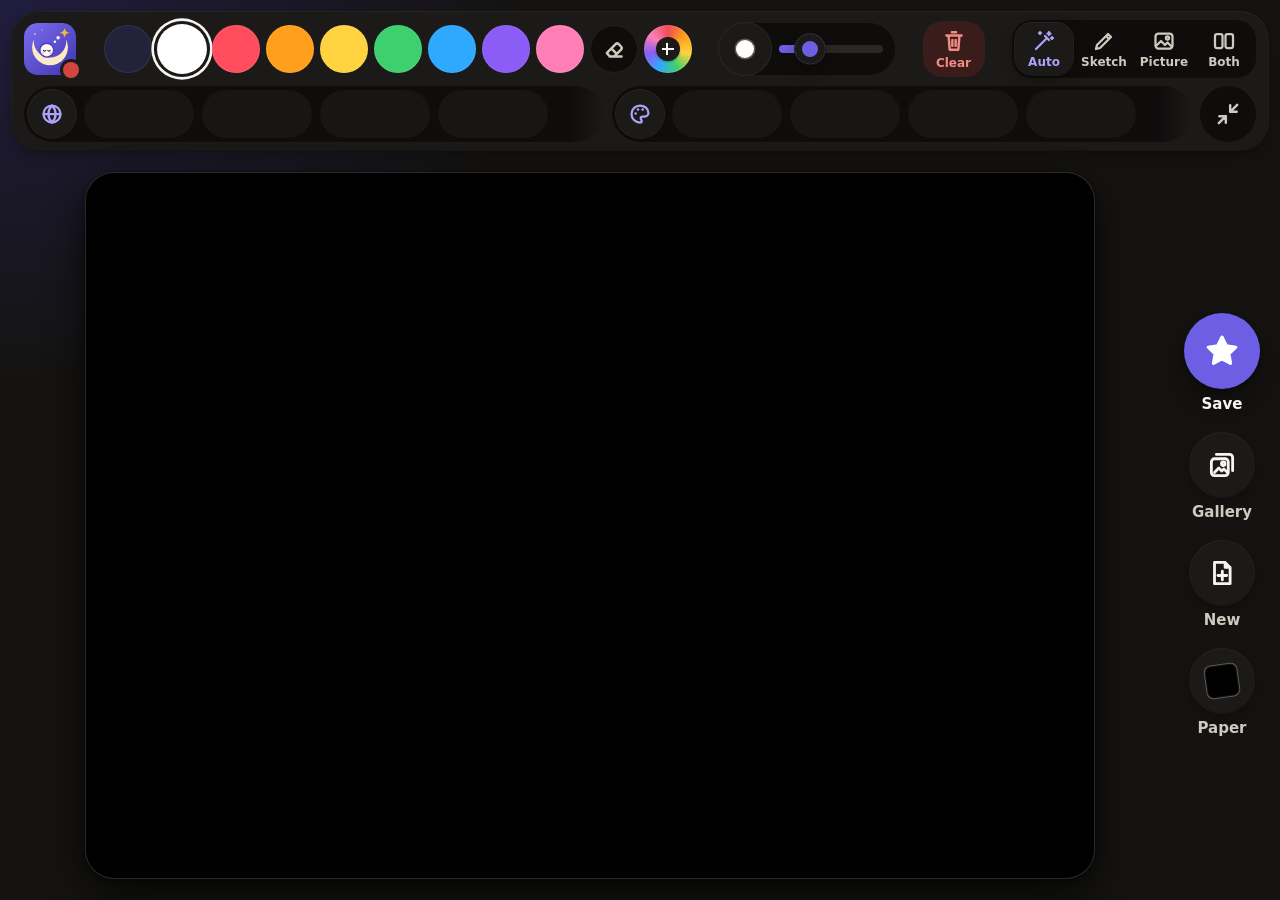
==== commit 7c3d1807: "Kid page: banner when the dream computer is off, the Wi-Fi is gone or the model is loading Shows aft" ====
--- a/static/index.html
+++ b/static/index.html
@@ -83,6 +83,14 @@
           <div class="pane pane-picture"><canvas id="picture" width="640" height="448" aria-label="Your dream picture"></canvas></div>
           <div class="pane pane-sketch"><canvas id="sketch" width="640" height="448" aria-label="Drawing area"></canvas></div>
         </div>
+        <div class="offline" id="offline" role="status" aria-live="polite" hidden>
+          <svg class="offline-icon" viewBox="0 0 24 24" aria-hidden="true"><path d="M20 14.5A8 8 0 0 1 9.5 4a8 8 0 1 0 10.5 10.5z"/></svg>
+          <span class="offline-text">
+            <strong id="offline-title"></strong>
+            <span id="offline-sub"></span>
+          </span>
+          <button type="button" class="offline-btn" id="offline-retry" hidden>Try again</button>
+        </div>
         <div class="hint" id="hint" role="status" aria-live="polite" hidden>
           <span class="hint-text" id="hint-text"></span>
           <button type="button" class="hint-btn" id="hint-btn" hidden></button>
--- a/static/style.css
+++ b/static/style.css
@@ -183,6 +183,9 @@
   transition: width var(--dur-instant), height var(--dur-instant), background-color var(--dur-fast);
 }
 .brush-preview span.light { box-shadow: 0 0 0 1.5px var(--border-strong); }
+
+/* The brush slider handles touches itself (toolbar.js): no scrolling or zooming on it. */
+#brush-size { touch-action: none; }
 
 /* Slider (shared look with the admin page). */
 input[type="range"] {
@@ -873,6 +876,48 @@
 .hint.pop { animation: hint-in var(--dur-slow) var(--ease-spring); }
 @keyframes hint-in { from { transform: translate(-50%, 20px) scale(0.94); opacity: 0; } }
 
+/* Banner while pictures can't come back (server asleep, Wi-Fi off, model loading). */
+.offline {
+  position: absolute;
+  left: 50%;
+  top: var(--space-4);
+  z-index: 6;
+  transform: translateX(-50%);
+  width: max-content;
+  max-width: calc(100% - 24px);
+  display: flex;
+  align-items: center;
+  gap: var(--space-4);
+  min-height: 64px;
+  padding: var(--space-2) var(--space-2) var(--space-2) var(--space-5);
+  border-radius: var(--radius-xl);
+  background: var(--surface-inverse);
+  color: var(--text-inverse);
+  box-shadow: var(--shadow-3);
+  animation: hint-in var(--dur-slow) var(--ease-spring);
+}
+.offline[hidden] { display: none; }
+.offline-icon { flex: none; width: 32px; height: 32px; fill: var(--warning); }
+.offline[data-kind="busy"] .offline-icon { animation: pulse 1.4s var(--ease-in-out) infinite; }
+.offline-text { display: grid; gap: 2px; padding: var(--space-2) var(--space-2) var(--space-2) 0; }
+.offline-text strong { font-size: var(--text-lg); font-weight: var(--weight-semibold); line-height: var(--leading-tight); }
+.offline-text span { font-size: var(--text-base); opacity: 0.85; }
+.offline-btn {
+  flex: none;
+  height: var(--touch-kid);
+  padding: 0 var(--space-5);
+  border: 0;
+  border-radius: var(--radius-pill);
+  background: var(--accent);
+  color: var(--text-on-accent);
+  font-weight: var(--weight-semibold);
+}
+.offline-btn:active { background: var(--accent-pressed); }
+.offline-btn:disabled { opacity: 0.7; }
+.offline-btn[hidden] { display: none; }
+/* The old picture is stale while the server is gone. */
+.stage.offline-dim .pane-picture canvas { filter: grayscale(0.7) brightness(0.85); transition: filter var(--dur-slow); }
+
 /* ---------- Gallery ---------- */
 
 .gallery {
@@ -1169,3 +1214,8 @@
   fill: none; stroke: currentColor; stroke-width: var(--icon-stroke-bold);
   stroke-linecap: round; stroke-linejoin: round;
 }
+
+@media (max-width: 560px) {
+  .offline { gap: var(--space-3); padding-left: var(--space-4); }
+  .offline-text span { display: none; }
+}
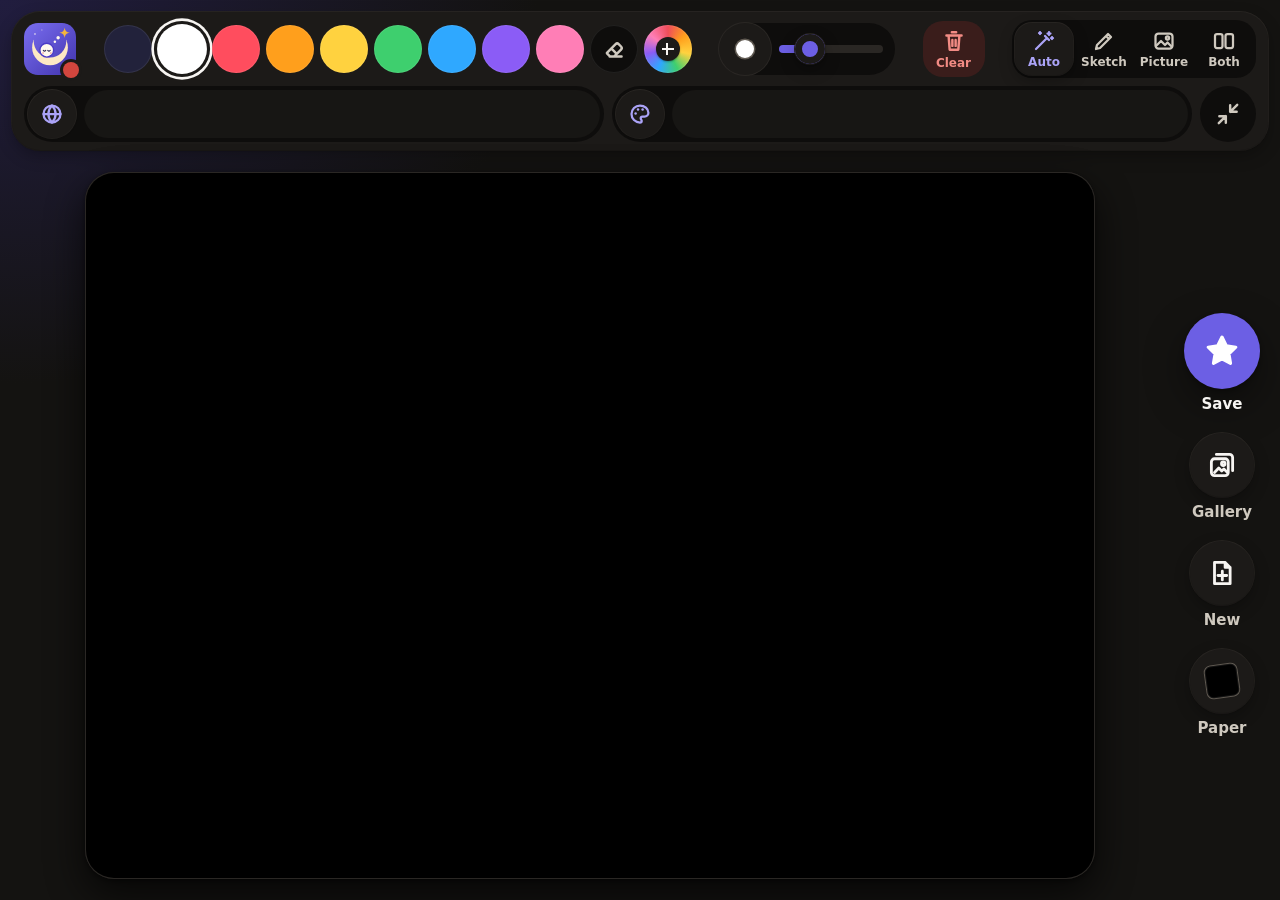
==== commit f3ea768d: "Kid page: one button each for world and style, opening a sheet of big tiles Replaces the horizontall" ====
--- a/static/index.html
+++ b/static/index.html
@@ -171,6 +171,17 @@
       </div>
     </div>
 
+    <!-- World / style picker: one tap picks and closes. Filled by toolbar.js. -->
+    <div class="overlay" id="pick-sheet" hidden>
+      <div class="card pick-card" role="dialog" aria-modal="true" aria-labelledby="pick-title">
+        <button type="button" class="card-close" id="pick-close" aria-label="Close">
+          <svg viewBox="0 0 24 24" aria-hidden="true"><path d="M6 6l12 12M18 6L6 18"/></svg>
+        </button>
+        <p id="pick-title">Pick a world</p>
+        <div class="pick-grid" id="pick-grid" role="radiogroup" aria-labelledby="pick-title"></div>
+      </div>
+    </div>
+
     <!-- Paper colour: picked for a new drawing, or changed any time (strokes stay). -->
     <div class="overlay" id="bg-picker" hidden>
       <div class="card paper-card" role="dialog" aria-modal="true" aria-labelledby="bg-title">
--- a/static/style.css
+++ b/static/style.css
@@ -370,18 +370,7 @@
   padding: 4px;
   border-radius: var(--radius-pill);
   background: var(--surface-sunken);
-  overflow-x: auto;
-  overflow-y: hidden;
-  -webkit-overflow-scrolling: touch;
-  scrollbar-width: none;
-  touch-action: pan-x;
-  scroll-padding: 0 12px 0 60px;
-  /* Fade the far end so it is obvious the row scrolls (mask: only alpha matters). */
-  -webkit-mask-image: linear-gradient(90deg, black calc(100% - 36px), transparent);
-  mask-image: linear-gradient(90deg, black calc(100% - 36px), transparent);
-}
-.pick-row::after { content: ""; flex: none; width: 24px; height: 1px; } /* room past the fade */
-.pick-row::-webkit-scrollbar { display: none; }
+}
 
 .row-icon {
   position: sticky;
@@ -400,13 +389,15 @@
 .row-icon svg { width: 24px; height: 24px; }
 .row-icon svg .dot { fill: currentColor; stroke: none; }
 
-.pick {
-  flex: none;
-  display: inline-flex;
+/* The current world / style; tapping it opens the picker sheet. */
+.chooser {
+  flex: 1;
+  min-width: 0;
+  display: flex;
   align-items: center;
   gap: var(--space-2);
   height: var(--touch-kid);
-  padding: 0 var(--space-4) 0 var(--space-2);
+  padding: 0 var(--space-3) 0 var(--space-2);
   border: 0;
   border-radius: var(--radius-pill);
   background: var(--surface);
@@ -415,26 +406,72 @@
   font-size: var(--text-base);
   font-weight: var(--weight-semibold);
   letter-spacing: var(--tracking-tight);
-  white-space: nowrap;
-  transition: transform var(--dur-fast) var(--ease-spring), background-color var(--dur-fast), color var(--dur-fast), box-shadow var(--dur-fast);
-}
-.pick:active { transform: scale(var(--press-scale)); }
-.pick .emoji { font-size: 26px; line-height: 1; }
-.pick.active {
-  background: var(--accent);
-  color: var(--text-on-accent);
-  box-shadow: var(--shadow-2);
-}
-.pick.active:focus-visible { box-shadow: var(--focus-ring); }
-
-.pick.placeholder {
-  width: 110px;
+  text-align: left;
+  transition: transform var(--dur-fast) var(--ease-spring), background-color var(--dur-fast);
+}
+.chooser:active { transform: scale(var(--press-scale)); background: var(--surface-pressed); }
+.chooser:focus-visible { box-shadow: var(--focus-ring); }
+.chooser .emoji { flex: none; font-size: 26px; line-height: 1; }
+.chooser .label { flex: 1; min-width: 0; overflow: hidden; text-overflow: ellipsis; white-space: nowrap; }
+.chooser .chevron { flex: none; display: grid; place-items: center; width: 24px; height: 24px; color: var(--text-muted); }
+.chooser .chevron svg { width: 20px; height: 20px; fill: none; stroke: currentColor; stroke-width: 2.4; stroke-linecap: round; stroke-linejoin: round; }
+
+.chooser.placeholder {
   box-shadow: none;
-  background: var(--surface);
   opacity: 0.7;
   animation: shimmer 1.4s var(--ease-in-out) infinite;
 }
 @keyframes shimmer { 50% { opacity: 0.3; } }
+
+/* Picker sheet: big tiles, one tap picks and closes. */
+.overlay .pick-card {
+  width: min(720px, 100%);
+  max-width: 720px;
+  max-height: calc(100dvh - 2 * var(--space-6));
+  padding: var(--space-6) var(--space-5) var(--space-5);
+  grid-template-rows: auto minmax(0, 1fr);
+}
+.pick-grid {
+  width: 100%;
+  min-height: 0;
+  display: grid;
+  grid-template-columns: repeat(auto-fill, minmax(124px, 1fr));
+  gap: var(--space-3);
+  padding: var(--space-2) 4px 4px;
+  overflow-y: auto;
+  -webkit-overflow-scrolling: touch;
+  overscroll-behavior: contain;
+  touch-action: pan-y;
+}
+.pick-tile {
+  display: grid;
+  justify-items: center;
+  align-content: center;
+  gap: var(--space-2);
+  min-height: 112px;
+  padding: var(--space-3) var(--space-2);
+  border: 0;
+  border-radius: var(--radius-lg);
+  background: var(--surface);
+  color: var(--text);
+  box-shadow: var(--shadow-1), 0 0 0 1px var(--border);
+  font-size: var(--text-base);
+  font-weight: var(--weight-semibold);
+  letter-spacing: var(--tracking-tight);
+  line-height: var(--leading-tight);
+  transition: transform var(--dur-fast) var(--ease-spring), background-color var(--dur-fast), color var(--dur-fast);
+}
+.pick-tile:active { transform: scale(var(--press-scale)); }
+.pick-tile .emoji { font-size: 44px; line-height: 1; }
+.pick-tile .label { overflow-wrap: anywhere; }
+.pick-tile.active { background: var(--accent); color: var(--text-on-accent); box-shadow: var(--shadow-2); }
+.pick-tile:focus-visible { box-shadow: var(--focus-ring); }
+@media (max-width: 560px) {
+  .overlay .pick-card { padding-left: var(--space-3); padding-right: var(--space-3); }
+  .pick-grid { grid-template-columns: repeat(auto-fill, minmax(96px, 1fr)); gap: var(--space-2); }
+  .pick-tile { min-height: 96px; }
+  .pick-tile .emoji { font-size: 36px; }
+}
 
 /* ---------- Stage ---------- */
 
@@ -555,8 +592,6 @@
   .brush { flex: 1; max-width: 340px; }
   .brush input[type="range"] { flex: 1; width: auto; min-width: 90px; }
   .modes { margin-left: auto; }
-  .row.picks { grid-template-columns: 1fr auto; }
-  .row.picks #minimise { grid-column: 2; grid-row: 1 / span 2; }
 }
 
 /* Landscape iPads up to ~1180 px wide (iPad mini, 10.2", Air at 1024-1180): the tools row
@@ -685,7 +720,7 @@
 }
 
 /* Phones in portrait (a parent trying the page first): every tool must stay on screen.
-   The swatches wrap instead of running off the edge, the topic/style rows sit side by
+   The swatches wrap instead of running off the edge, the topic/style pickers sit side by
    side, and the Save / Gallery / New pills shrink to fit the width. */
 @media (orientation: portrait) and (max-width: 700px) {
   .toolbar { margin: var(--space-2) var(--space-2) 0; padding: 6px var(--space-2); gap: 6px; border-radius: var(--radius-lg); }
@@ -703,11 +738,11 @@
   .mode { width: 46px; height: 46px; border-radius: 14px; }
   .row.picks { grid-template-columns: 1fr 1fr auto; gap: 6px; }
   .row.picks #minimise { grid-row: auto; grid-column: auto; width: var(--touch-kid); height: var(--touch-kid); }
-  .pick { height: 42px; font-size: var(--text-md); padding: 0 var(--space-3) 0 6px; }
-  .pick .emoji { font-size: 22px; }
+  .chooser { height: 42px; font-size: var(--text-md); }
+  .chooser .emoji { font-size: 22px; }
   .row-icon { width: 42px; height: 42px; }
   .row-icon svg { width: 20px; height: 20px; }
-  .pick-row { padding: 3px; gap: 6px; scroll-padding: 0 12px 0 50px; }
+  .pick-row { padding: 3px; gap: 6px; }
   .stage-wrap { margin: var(--space-2) var(--space-2) 6px; }
   .side { gap: var(--space-2); padding: 0 var(--space-2) 10px; justify-content: center; }
   .side-btn { gap: 6px; padding: 3px var(--space-3) 3px 3px; font-size: var(--text-md); }
@@ -718,6 +753,8 @@
 /* Phones: four pills don't fit, so they become plain round buttons (they keep their
    aria-label). */
 @media (orientation: portrait) and (max-width: 480px) {
+  .row-icon { display: none; } /* the picker's emoji is enough; its label gets the room */
+  .chooser .chevron { display: none; }
   .side { gap: 28px; }
   .side-btn { padding: 0; background: transparent; box-shadow: none; }
   .side-btn .disc { background: var(--surface); box-shadow: var(--shadow-2), 0 0 0 1px var(--border); }
@@ -745,11 +782,11 @@
   .tile span, .mode span { display: none; }
   .modes { padding: 2px; border-radius: var(--radius-md); }
   .mode { width: 40px; height: 38px; border-radius: 12px; }
-  .pick { height: 36px; font-size: var(--text-md); padding: 0 var(--space-3) 0 6px; }
-  .pick .emoji { font-size: 20px; }
+  .chooser { height: 36px; font-size: var(--text-md); }
+  .chooser .emoji { font-size: 20px; }
   .row-icon { width: 36px; height: 36px; }
   .row-icon svg { width: 18px; height: 18px; }
-  .pick-row { padding: 3px; gap: 6px; scroll-padding: 0 12px 0 46px; }
+  .pick-row { padding: 3px; gap: 6px; }
   .stage-wrap { margin: 6px var(--space-2) var(--space-2); }
   .side { gap: var(--space-3); padding-right: var(--space-2); }
   .side-btn { width: 56px; }
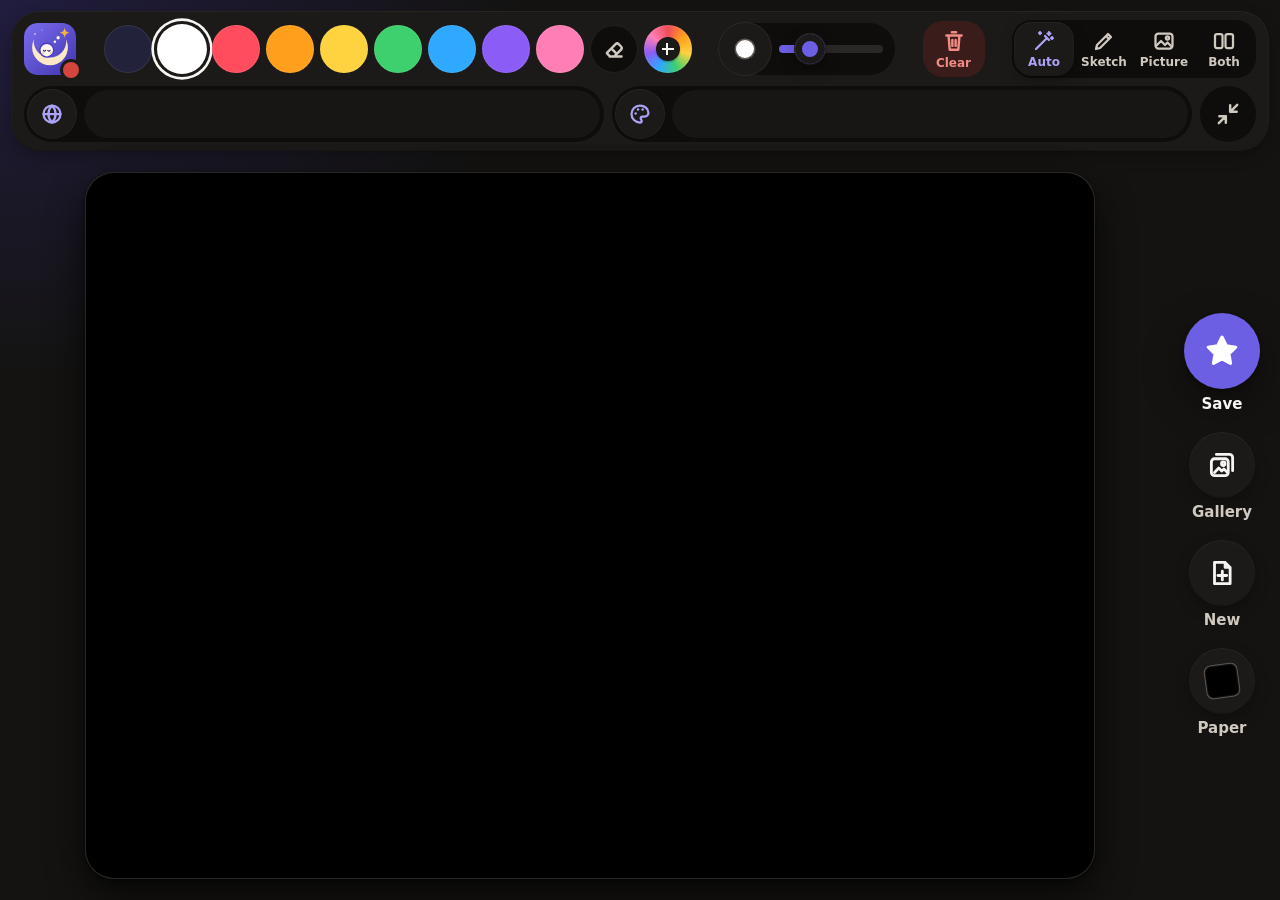
==== commit b7bfe295: "Revert the cloud copy of the review fixes (the PC's fix/code-review ships instead) Both sessions fix" ====
--- a/static/style.css
+++ b/static/style.css
@@ -1256,3 +1256,13 @@
   .offline { gap: var(--space-3); padding-left: var(--space-4); }
   .offline-text span { display: none; }
 }
+
+/* Pinch-to-resize feedback: the brush at its new size, centred between the fingers. */
+.pinch-ring {
+  position: fixed;
+  z-index: 50;
+  transform: translate(-50%, -50%);
+  border-radius: 50%;
+  box-shadow: 0 0 0 2px #fff, 0 0 0 4px rgba(0, 0, 0, 0.45);
+  pointer-events: none;
+}
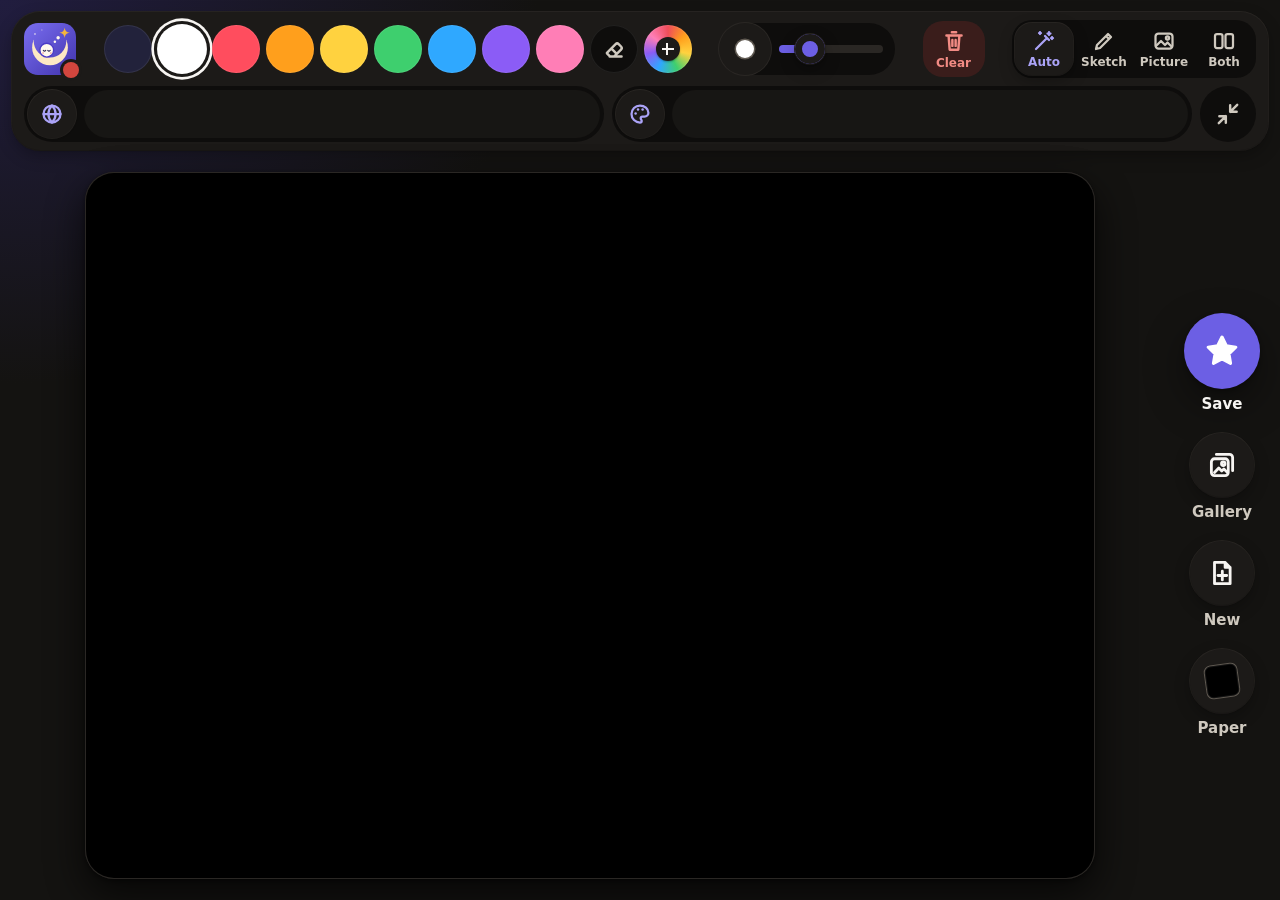
==== commit 57983eba: "Merge remote-tracking branch 'origin/fix/code-review' into feat/gpu-bringup" ====
--- a/static/index.html
+++ b/static/index.html
@@ -26,7 +26,7 @@
       <div class="row tools">
         <button type="button" class="brand" id="parents" aria-label="Dreamer: parent controls" aria-haspopup="dialog">
           <img class="mark" src="/static/favicon.svg" alt="" width="52" height="52">
-          <span class="conn" id="conn" data-state="off" role="status" aria-label="Not connected" title="Not connected"></span>
+          <span class="conn" id="conn" data-state="off" role="status" aria-label="Not connected" title="Not connected"><span class="visually-hidden" id="conn-text">Not connected</span></span>
         </button>
 
         <div class="group swatches" id="swatches" role="radiogroup" aria-label="Colours"></div>
@@ -160,7 +160,7 @@
     </section>
 
     <div class="overlay" id="confirm" hidden>
-      <div class="card" role="alertdialog" aria-labelledby="confirm-title" aria-describedby="confirm-sub">
+      <div class="card" role="alertdialog" aria-modal="true" aria-labelledby="confirm-title" aria-describedby="confirm-sub">
         <span class="card-icon" aria-hidden="true"><svg viewBox="0 0 24 24"><circle cx="12" cy="12" r="8.5"/><path d="M9.7 9.6a2.4 2.4 0 0 1 4.6.9c0 1.6-2.3 2-2.3 3.5M12 16.9h.01"/></svg></span>
         <p id="confirm-title">Start a new drawing?</p>
         <p class="sub" id="confirm-sub">This drawing is not saved yet.</p>
@@ -226,9 +226,9 @@
     </div>
 
     <div class="overlay" id="replaced" hidden>
-      <div class="card">
+      <div class="card" role="alertdialog" aria-modal="true" aria-labelledby="replaced-text">
         <img src="/static/favicon.svg" alt="" width="88" height="88">
-        <p>Someone else is drawing on another screen.</p>
+        <p id="replaced-text">Someone else is drawing on another screen.</p>
         <button type="button" class="btn big" id="take-over">Draw here</button>
       </div>
     </div>
--- a/static/theme.css
+++ b/static/theme.css
@@ -6,6 +6,7 @@
      2. Semantic    - what a colour is for (--surface, --text, --accent, ...).
                       Pages use these and nothing else. Dark mode swaps this layer.
      3. Scales      - type, spacing, radii, elevation, motion, focus, touch.
+   Plus one shared base rule at the end: no text selection outside input fields.
 
    Theme switching: light by default; dark follows prefers-color-scheme unless the page
    pins a theme with <html data-theme="light|dark">. The kid page pins light (the drawing
@@ -124,6 +125,10 @@
 
   /* Fixed content colours (not themed): the rainbow on the "more colours" swatch. */
   --spectrum: conic-gradient(#ef4d5a, #ff9f1c, #ffd23f, #3ecf6e, #2fa8ff, #8b5cf6, #ff7eb6, #ef4d5a);
+  /* The brush-size ring drawn over the drawing (any paper colour): a light edge plus a
+     dark halo, so it shows on every paper. */
+  --pinch-ring-edge: var(--sand-0);
+  --pinch-ring-halo: rgb(0 0 0 / 0.45);
 
   /* ---------- 3. Scales --------------------------------------------------------- */
 
@@ -307,3 +312,20 @@
     --press-scale: 1;
   }
 }
+
+/* ---------- Base: no text selection or iOS callout outside input fields ----------- */
+/* Every page (kid, admin, help) loads this file. A long press on a picture, the drawing or
+   a label must not select text or open the iOS copy/save menu; real text fields still
+   take selection, caret placement and paste. */
+body {
+  -webkit-user-select: none;
+  user-select: none;
+  -webkit-touch-callout: none;
+}
+img, canvas { -webkit-touch-callout: none; -webkit-user-drag: none; }
+input:not([type="range"], [type="checkbox"], [type="radio"], [type="file"]),
+textarea, select, [contenteditable="true"] {
+  -webkit-user-select: text;
+  user-select: text;
+  -webkit-touch-callout: default;
+}
--- a/static/style.css
+++ b/static/style.css
@@ -17,9 +17,7 @@
   background:
     radial-gradient(70vmax 50vmax at 0% 0%, var(--accent-soft) 0%, transparent 60%),
     var(--bg);
-  -webkit-user-select: none;
-  user-select: none;
-  -webkit-touch-callout: none;
+  /* No text selection or iOS callout: the shared base rule in theme.css. */
   -webkit-tap-highlight-color: transparent;
   -webkit-text-size-adjust: 100%;
   -webkit-font-smoothing: antialiased;
@@ -31,6 +29,19 @@
 button:focus-visible, input:focus-visible, label:focus-within { outline: none; box-shadow: var(--focus-ring); }
 
 svg { display: block; }
+
+/* Read by screen readers, not shown. */
+.visually-hidden {
+  position: absolute;
+  width: 1px;
+  height: 1px;
+  margin: -1px;
+  padding: 0;
+  overflow: hidden;
+  clip: rect(0 0 0 0);
+  white-space: nowrap;
+  border: 0;
+}
 
 /* One icon style everywhere: 24px viewBox, round line art. */
 .btn svg, .tile svg, .mode svg, .side-btn svg, .row-icon svg, .swatch.eraser svg,
@@ -1263,6 +1274,6 @@
   z-index: 50;
   transform: translate(-50%, -50%);
   border-radius: 50%;
-  box-shadow: 0 0 0 2px #fff, 0 0 0 4px rgba(0, 0, 0, 0.45);
+  box-shadow: 0 0 0 2px var(--pinch-ring-edge), 0 0 0 4px var(--pinch-ring-halo);
   pointer-events: none;
 }
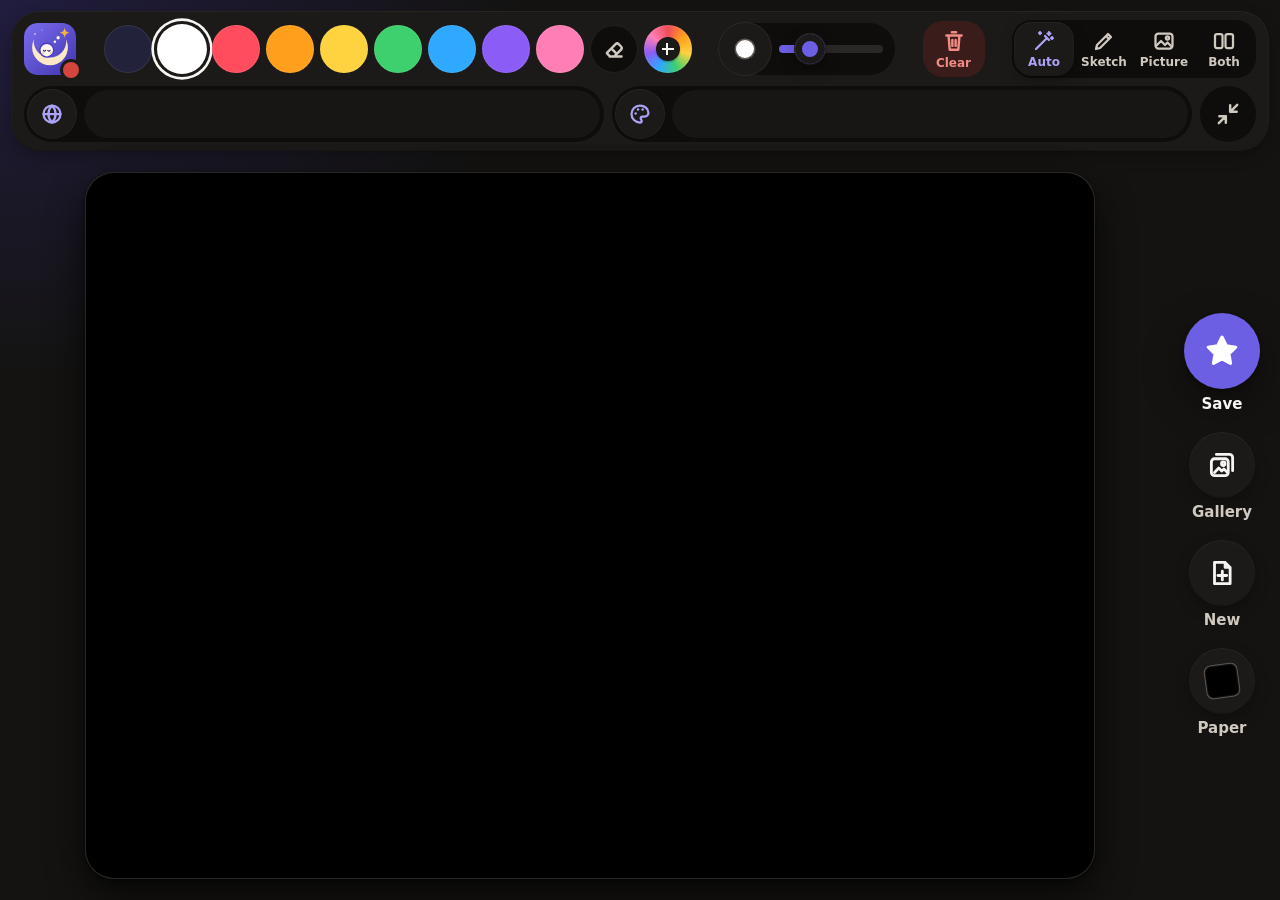
==== commit 99c3d138: "Full-screen "the dream computer is asleep" view when the PC can't be reached Replaces the offline ba" ====
--- a/static/index.html
+++ b/static/index.html
@@ -89,7 +89,6 @@
             <strong id="offline-title"></strong>
             <span id="offline-sub"></span>
           </span>
-          <button type="button" class="offline-btn" id="offline-retry" hidden>Try again</button>
         </div>
         <div class="hint" id="hint" role="status" aria-live="polite" hidden>
           <span class="hint-text" id="hint-text"></span>
@@ -234,6 +233,42 @@
     </div>
   </div>
 
+  <!-- Full screen while the dream computer can't be reached (off, asleep, or no Wi-Fi):
+       a sleeping computer a child understands without reading. Blocks everything else
+       and keeps looking; it goes away by itself when the computer answers. -->
+  <div class="sleep" id="sleep" role="alertdialog" aria-modal="true" aria-labelledby="sleep-title"
+       aria-describedby="sleep-sub" tabindex="-1" hidden>
+    <svg class="sleep-art" viewBox="0 0 360 260" aria-hidden="true">
+      <g class="sleep-stars">
+        <path class="star s1" d="M330 120l3 9 9 3-9 3-3 9-3-9-9-3 9-3z"/>
+        <path class="star s2" d="M300 150l2 6 6 2-6 2-2 6-2-6-6-2 6-2z"/>
+        <path class="star s3" d="M78 168l2 5 5 2-5 2-2 5-2-5-5-2 5-2z"/>
+        <path class="star s4" d="M228 22l2 6 6 2-6 2-2 6-2-6-6-2 6-2z"/>
+        <circle class="star s2" cx="130" cy="30" r="2.5"/>
+        <circle class="star s3" cx="330" cy="96" r="2.5"/>
+        <circle class="star s1" cx="20" cy="120" r="2"/>
+      </g>
+      <path class="sleep-moon" d="M30 30a30 30 0 1 0 22 46a24 24 0 1 1-22-46z"/>
+      <g class="sleep-pc">
+        <path class="pc-stand" d="M160 196h40l8 28h-56z"/>
+        <rect class="pc-stand" x="128" y="220" width="104" height="14" rx="7"/>
+        <rect class="pc-body" x="70" y="62" width="220" height="146" rx="22"/>
+        <rect class="pc-screen" x="86" y="78" width="188" height="114" rx="12"/>
+        <path class="pc-face" d="M128 128q14 12 28 0M204 128q14 12 28 0M168 160q12 8 24 0"/>
+        <ellipse class="pc-blush" cx="124" cy="150" rx="10" ry="6"/>
+        <ellipse class="pc-blush" cx="236" cy="150" rx="10" ry="6"/>
+      </g>
+      <g class="sleep-z">
+        <text class="z z1" x="262" y="70">Z</text>
+        <text class="z z2" x="286" y="44">Z</text>
+        <text class="z z3" x="306" y="20">Z</text>
+      </g>
+    </svg>
+    <h1 class="sleep-title" id="sleep-title">The dream computer is asleep</h1>
+    <p class="sleep-sub" id="sleep-sub">Ask a grown-up to wake it up.</p>
+    <p class="sleep-looking"><span class="sleep-dot" aria-hidden="true"></span>Looking for it…</p>
+  </div>
+
   <script type="module" src="/static/app.js"></script>
 </body>
 </html>
--- a/static/theme.css
+++ b/static/theme.css
@@ -129,6 +129,8 @@
      dark halo, so it shows on every paper. */
   --pinch-ring-edge: var(--sand-0);
   --pinch-ring-halo: rgb(0 0 0 / 0.45);
+  /* The sleeping computer's screen on the full-screen "asleep" view: night, in any theme. */
+  --brand-night-deep: var(--iris-950);
 
   /* ---------- 3. Scales --------------------------------------------------------- */
 
--- a/static/style.css
+++ b/static/style.css
@@ -924,7 +924,7 @@
 .hint.pop { animation: hint-in var(--dur-slow) var(--ease-spring); }
 @keyframes hint-in { from { transform: translate(-50%, 20px) scale(0.94); opacity: 0; } }
 
-/* Banner while pictures can't come back (server asleep, Wi-Fi off, model loading). */
+/* Banner while the computer is reachable but not making pictures (loading, a hiccup). */
 .offline {
   position: absolute;
   left: 50%;
@@ -937,7 +937,7 @@
   align-items: center;
   gap: var(--space-4);
   min-height: 64px;
-  padding: var(--space-2) var(--space-2) var(--space-2) var(--space-5);
+  padding: var(--space-2) var(--space-5);
   border-radius: var(--radius-xl);
   background: var(--surface-inverse);
   color: var(--text-inverse);
@@ -947,24 +947,9 @@
 .offline[hidden] { display: none; }
 .offline-icon { flex: none; width: 32px; height: 32px; fill: var(--warning); }
 .offline[data-kind="busy"] .offline-icon { animation: pulse 1.4s var(--ease-in-out) infinite; }
-.offline-text { display: grid; gap: 2px; padding: var(--space-2) var(--space-2) var(--space-2) 0; }
+.offline-text { display: grid; gap: 2px; padding: var(--space-2) 0; }
 .offline-text strong { font-size: var(--text-lg); font-weight: var(--weight-semibold); line-height: var(--leading-tight); }
 .offline-text span { font-size: var(--text-base); opacity: 0.85; }
-.offline-btn {
-  flex: none;
-  height: var(--touch-kid);
-  padding: 0 var(--space-5);
-  border: 0;
-  border-radius: var(--radius-pill);
-  background: var(--accent);
-  color: var(--text-on-accent);
-  font-weight: var(--weight-semibold);
-}
-.offline-btn:active { background: var(--accent-pressed); }
-.offline-btn:disabled { opacity: 0.7; }
-.offline-btn[hidden] { display: none; }
-/* The old picture is stale while the server is gone. */
-.stage.offline-dim .pane-picture canvas { filter: grayscale(0.7) brightness(0.85); transition: filter var(--dur-slow); }
 
 /* ---------- Gallery ---------- */
 
@@ -1215,6 +1200,64 @@
 
 .card-buttons { display: flex; flex-wrap: wrap; justify-content: center; gap: var(--space-3); margin-top: var(--space-3); }
 
+/* Full screen while the computer can't be reached: night sky, a sleeping computer, Zzz.
+   Above everything (dialogs included); the page underneath is inert. */
+.sleep {
+  position: fixed;
+  inset: 0;
+  z-index: 100;
+  display: flex;
+  flex-direction: column;
+  align-items: center;
+  justify-content: center;
+  gap: var(--space-3);
+  padding: var(--space-6) var(--space-4) calc(var(--space-6) + env(safe-area-inset-bottom));
+  background: var(--brand-night);
+  color: var(--text-on-accent);
+  text-align: center;
+  touch-action: none;
+  outline: none;
+  animation: sleep-in var(--dur-slow) var(--ease-out);
+}
+.sleep[hidden] { display: none; }
+@keyframes sleep-in { from { opacity: 0; } }
+.sleep-art { width: min(440px, 80vw, 52vh); height: auto; overflow: visible; }
+.sleep-moon, .sleep-stars .star, .sleep-z .z { fill: var(--brand-moon); }
+.sleep-stars .star { animation: twinkle 2.6s var(--ease-in-out) infinite; }
+.sleep-stars .s2 { animation-delay: -0.9s; }
+.sleep-stars .s3 { animation-delay: -1.7s; }
+.sleep-stars .s4 { animation-delay: -2.2s; }
+@keyframes twinkle { 50% { opacity: 0.25; } }
+.pc-body { fill: var(--brand-moon); }
+.pc-stand { fill: var(--brand-moon); opacity: 0.8; }
+.pc-screen { fill: var(--brand-night-deep); }
+.pc-face { fill: none; stroke: var(--brand-moon); stroke-width: 7; stroke-linecap: round; }
+.pc-blush { fill: var(--celebrate); opacity: 0.55; }
+.sleep-pc { transform-origin: 180px 230px; animation: breathe 4s var(--ease-in-out) infinite; }
+@keyframes breathe { 50% { transform: scale(1.025); } }
+.sleep-z .z { font: var(--weight-bold) 30px var(--font-rounded); opacity: 0; animation: snooze 3s var(--ease-out) infinite; }
+.sleep-z .z2 { font-size: 24px; animation-delay: 1s; }
+.sleep-z .z3 { font-size: 18px; animation-delay: 2s; }
+@keyframes snooze {
+  0% { opacity: 0; transform: translate(-10px, 14px); }
+  25% { opacity: 1; }
+  100% { opacity: 0; transform: translate(10px, -14px); }
+}
+.sleep-title {
+  margin: var(--space-2) 0 0;
+  font: var(--weight-bold) clamp(26px, 4.6vw, 44px) / var(--leading-tight) var(--font-rounded);
+}
+.sleep-sub { margin: 0; font: var(--weight-semibold) clamp(18px, 2.8vw, 26px) / var(--leading-tight) var(--font-rounded); opacity: 0.92; }
+.sleep-looking {
+  display: inline-flex;
+  align-items: center;
+  gap: var(--space-2);
+  margin: var(--space-4) 0 0;
+  font-size: var(--text-base);
+  opacity: 0.75;
+}
+.sleep-dot { width: 10px; height: 10px; border-radius: 50%; background: var(--brand-moon); animation: pulse 1.4s var(--ease-in-out) infinite; }
+
 @media (prefers-reduced-motion: reduce) {
   *, *::before, *::after { animation: none !important; transition: none !important; }
 }
